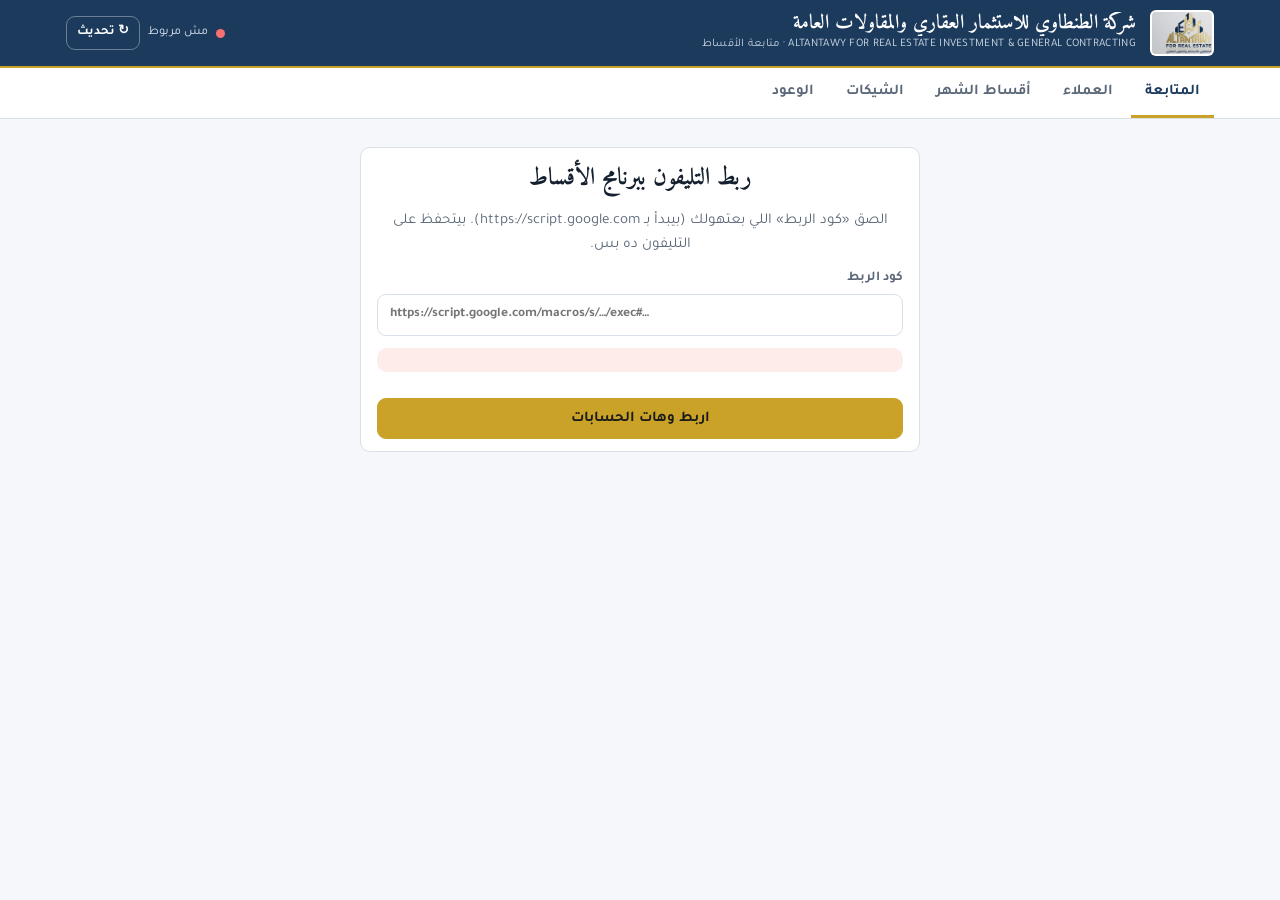
==== aqsat/index.html @ 1940c0c3 "أبلكيشن أقساط الطنطاوي على الموبايل (aqsat/) — الكود بس، البيانات من جوجل درايف عن طريق سكربت جوجل C" ====
<!doctype html>
<html lang="ar" dir="rtl">
<head>
<meta charset="utf-8">
<meta name="viewport" content="width=device-width,initial-scale=1,viewport-fit=cover">
<meta name="robots" content="noindex,nofollow">
<meta name="theme-color" content="#1B3A5C">
<meta name="apple-mobile-web-app-capable" content="yes">
<meta name="mobile-web-app-capable" content="yes">
<meta name="apple-mobile-web-app-status-bar-style" content="black-translucent">
<meta name="apple-mobile-web-app-title" content="الأقساط">
<link rel="manifest" href="manifest.json">
<link rel="apple-touch-icon" href="icon-180.png">
<title>أقساط الطنطاوي</title>
<link rel="preconnect" href="https://fonts.googleapis.com">
<link rel="stylesheet" href="https://fonts.googleapis.com/css2?family=Tajawal:wght@400;500;700;800&family=Amiri:wght@700&display=swap">
<style>
:root{padding-top:env(safe-area-inset-top,0px);padding-bottom:env(safe-area-inset-bottom,0px)}
/* Layout: navy letterhead band → section tabs → one working column of ledgers; on a phone the tabs move to a bottom bar */
:root{
  --navy:#1B3A5C; --navy-2:#24496f; --gold:#C9A227; --gold-soft:#F4E9C4;
  --bg:#F5F7FA; --surface:#FFFFFF; --surface-2:#EEF2F7; --ink:#14202E; --muted:#5B6878; --line:#D9E0E8;
  --late:#B42318; --late-bg:#FDECEA; --ok:#0F7A4B; --ok-bg:#E6F4EC; --soon:#A15C07; --soon-bg:#FFF3DC;
  --info:#1D5FA8; --info-bg:#E5EFFA;
  --display:"Amiri","Tajawal",serif; --body:"Tajawal","Segoe UI",Tahoma,sans-serif;
  --r:10px;
}
@media (prefers-color-scheme: dark){:root:not([data-theme="light"]){
  --navy:#16314e; --navy-2:#1e3d60; --gold:#D8B23A; --gold-soft:#3a3218;
  --bg:#0E1622; --surface:#152131; --surface-2:#1C2B3E; --ink:#E6EDF5; --muted:#9AAABD; --line:#2A3A50;
  --late:#FF8A7A; --late-bg:#3A1A18; --ok:#5FD39A; --ok-bg:#12301F; --soon:#F2B65A; --soon-bg:#3A2A10;
  --info:#7DB3F0; --info-bg:#132C47; color-scheme:dark}}
:root[data-theme="dark"]{
  --navy:#16314e; --navy-2:#1e3d60; --gold:#D8B23A; --gold-soft:#3a3218;
  --bg:#0E1622; --surface:#152131; --surface-2:#1C2B3E; --ink:#E6EDF5; --muted:#9AAABD; --line:#2A3A50;
  --late:#FF8A7A; --late-bg:#3A1A18; --ok:#5FD39A; --ok-bg:#12301F; --soon:#F2B65A; --soon-bg:#3A2A10;
  --info:#7DB3F0; --info-bg:#132C47; color-scheme:dark}
*{box-sizing:border-box}
body{background:var(--bg);color:var(--ink);font-family:var(--body);font-size:15px;line-height:1.55;margin:0}
body::before{content:"";position:fixed;inset:0 0 auto;height:env(safe-area-inset-top,0px);z-index:10;background:var(--navy)}
.num,.money,td.n,.kpi b{font-variant-numeric:tabular-nums}
.wrap{max-width:1180px;margin:0 auto;padding-left:max(16px,env(safe-area-inset-left,0px));padding-right:max(16px,env(safe-area-inset-right,0px))}
header.band{background:var(--navy);color:#fff;position:sticky;top:env(safe-area-inset-top,0px);z-index:9;border-bottom:2px solid var(--gold)}
header.band .wrap{display:flex;align-items:center;gap:14px;padding-block:10px}
header.band img{height:46px;width:auto;border-radius:6px;background:#fff;padding:2px}
.brand{display:flex;flex-direction:column;min-width:0}
.brand b{font-family:var(--display);font-size:20px;line-height:1.2;white-space:nowrap;overflow:hidden;text-overflow:ellipsis}
.brand small{color:#C9D4E2;font-size:11.5px;letter-spacing:.3px;white-space:nowrap;overflow:hidden;text-overflow:ellipsis}
.sync{margin-inline-start:auto;display:flex;align-items:center;gap:8px;font-size:12.5px;color:#DCE5F0;flex-wrap:wrap;justify-content:flex-end}
.dot{width:9px;height:9px;border-radius:50%;background:#9AA8B8;display:inline-block}
.dot.ok{background:#4ADE80}.dot.warn{background:#FBBF24}.dot.bad{background:#F87171}
button{font:inherit;cursor:pointer}
.btn{border:1px solid var(--line);background:var(--surface);color:var(--ink);border-radius:9px;padding:8px 14px;font-weight:700;min-height:40px}
.btn:hover{border-color:var(--gold)}
.btn.gold{background:var(--gold);border-color:var(--gold);color:#1B1B1B}
.btn.navy{background:var(--navy);border-color:var(--navy);color:#fff}
.btn.ghost{background:transparent;color:#fff;border-color:rgba(255,255,255,.35)}
.btn.small{padding:5px 10px;min-height:34px;font-size:13px}
.btn:focus-visible,input:focus-visible,select:focus-visible,textarea:focus-visible,a:focus-visible{outline:3px solid var(--gold);outline-offset:2px}
nav.tabs{background:var(--surface);border-bottom:1px solid var(--line)}
nav.tabs .wrap{display:flex;gap:4px;overflow-x:auto}
nav.tabs button{border:0;background:none;color:var(--muted);padding:12px 14px;font-weight:700;border-bottom:3px solid transparent;white-space:nowrap}
nav.tabs button[aria-current="page"]{color:var(--navy);border-bottom-color:var(--gold)}
:root[data-theme="dark"] nav.tabs button[aria-current="page"]{color:var(--ink)}
@media (prefers-color-scheme: dark){:root:not([data-theme="light"]) nav.tabs button[aria-current="page"]{color:var(--ink)}}
main{padding-block:18px 96px}
.grid{display:grid;gap:14px}
.kpis{grid-template-columns:repeat(4,minmax(0,1fr))}
@media (max-width:900px){.kpis{grid-template-columns:repeat(2,minmax(0,1fr))}}
.kpi{background:var(--surface);border:1px solid var(--line);border-radius:var(--r);padding:12px 14px;display:flex;flex-direction:column;gap:2px;min-width:0}
.kpi span{color:var(--muted);font-size:13px}
.kpi b{font-size:23px;line-height:1.25;font-weight:800}
.kpi small{color:var(--muted);font-size:12.5px}
.kpi.late b{color:var(--late)}.kpi.ok b{color:var(--ok)}
.panel{background:var(--surface);border:1px solid var(--line);border-radius:var(--r);min-width:0}
.panel>h2,.panel>.ph{margin:0;padding:12px 16px;border-bottom:1px solid var(--line);font-size:16px;display:flex;align-items:center;gap:10px;flex-wrap:wrap}
.ph h2{margin:0;font-size:16px}
.panel .pb{padding:12px 16px}
.two{grid-template-columns:minmax(0,1.3fr) minmax(0,1fr)}
@media (max-width:900px){.two{grid-template-columns:minmax(0,1fr)}}
.scroll{overflow-x:auto}
table{width:100%;border-collapse:collapse;font-size:14px}
th{background:var(--surface-2);color:var(--muted);font-weight:700;font-size:12.5px;text-align:right;padding:8px 10px;white-space:nowrap}
td{padding:9px 10px;border-top:1px solid var(--line);vertical-align:middle}
td.n,th.n{text-align:left;direction:ltr;white-space:nowrap}
tr.click{cursor:pointer}tr.click:hover td{background:var(--surface-2)}
tr.group td{background:var(--gold-soft);font-weight:800;color:var(--ink)}
tr.total td{background:var(--navy);color:#fff;font-weight:800}
.pill{display:inline-block;padding:2px 9px;border-radius:999px;font-size:12px;font-weight:700;white-space:nowrap}
.p-late{background:var(--late-bg);color:var(--late)}.p-paid{background:var(--ok-bg);color:var(--ok)}
.p-soon,.p-partial{background:var(--soon-bg);color:var(--soon)}.p-future{background:var(--surface-2);color:var(--muted)}
.p-pend{background:var(--info-bg);color:var(--info)}
.list{display:flex;flex-direction:column}
.row{display:flex;align-items:center;gap:12px;padding:11px 16px;border-top:1px solid var(--line);min-width:0}
.row:first-child{border-top:0}
.row .grow{flex:1;min-width:0}
.row .grow b{display:block;overflow:hidden;text-overflow:ellipsis;white-space:nowrap}
.row .grow small{color:var(--muted)}
.row .amt{font-weight:800;direction:ltr;white-space:nowrap}
.row button.linkish{all:unset;cursor:pointer;flex:1;min-width:0;display:block}
.row button.linkish b{display:block;overflow:hidden;text-overflow:ellipsis;white-space:nowrap}
.row button.linkish small{display:block;color:var(--muted)}
td.unit{white-space:nowrap}
@media (max-width:700px){.hide-sm{display:none}td,th{padding:8px 7px}}
.muted{color:var(--muted)}
bdi.d,bdi.u{white-space:nowrap;direction:ltr;unicode-bidi:isolate}
.empty{padding:22px 16px;color:var(--muted);text-align:center}
.search{display:flex;gap:10px;align-items:center;margin-bottom:12px;flex-wrap:wrap}
input,select,textarea{font:inherit;color:var(--ink);background:var(--surface);border:1px solid var(--line);border-radius:9px;padding:9px 12px;min-height:42px;width:100%}
.search input{flex:1;min-width:0}
input.money{font-size:19px;font-weight:800;text-align:left;direction:ltr}
input.date{text-align:left;direction:ltr}
label.f{display:flex;flex-direction:column;gap:5px;font-weight:700;font-size:13.5px;color:var(--muted)}
.form{display:grid;gap:12px;grid-template-columns:repeat(2,minmax(0,1fr))}
.form .full{grid-column:1/-1}
@media (max-width:560px){.form{grid-template-columns:minmax(0,1fr)}}
.client-head{display:flex;gap:12px;align-items:flex-start;flex-wrap:wrap}
.client-head h2{margin:0;font-family:var(--display);font-size:24px;line-height:1.3}
.client-head .acts{margin-inline-start:auto;display:flex;gap:8px;flex-wrap:wrap}
.facts{display:grid;grid-template-columns:repeat(5,minmax(0,1fr));gap:1px;background:var(--line);border:1px solid var(--line);border-radius:var(--r);overflow:hidden;margin-top:12px}
.facts div{background:var(--surface);padding:10px 12px;min-width:0}
.facts span{display:block;color:var(--muted);font-size:12.5px}
.facts b{font-size:17px;direction:ltr;display:block;text-align:right}
@media (max-width:760px){.facts{grid-template-columns:repeat(2,minmax(0,1fr))}}
.banner{border-radius:var(--r);padding:12px 14px;margin-bottom:14px;display:flex;gap:10px;align-items:flex-start;flex-wrap:wrap}
.banner.info{background:var(--info-bg);color:var(--info)}
.banner.warn{background:var(--soon-bg);color:var(--soon)}
.banner.bad{background:var(--late-bg);color:var(--late)}
.monthbar{display:flex;align-items:center;gap:10px;flex-wrap:wrap;margin-bottom:12px}
.monthbar h2{margin:0;font-family:var(--display);font-size:22px;min-width:150px;text-align:center}
.sheet-back{position:fixed;inset:0;background:rgba(8,15,26,.55);z-index:40;display:flex;align-items:flex-end;justify-content:center}
.sheet{background:var(--surface);color:var(--ink);width:min(640px,100%);max-height:92vh;overflow:auto;border-radius:16px 16px 0 0;padding:18px max(16px,env(safe-area-inset-right,0px)) calc(18px + env(safe-area-inset-bottom,0px)) max(16px,env(safe-area-inset-left,0px));border-top:3px solid var(--gold)}
@media (min-width:700px){.sheet-back{align-items:center}.sheet{border-radius:16px}}
.sheet h3{margin:0 0 4px;font-family:var(--display);font-size:22px}
.sheet .sub{color:var(--muted);margin-bottom:14px}
.sheet .foot{display:flex;gap:10px;justify-content:flex-start;margin-top:16px;flex-wrap:wrap}
.toast{position:fixed;bottom:calc(84px + env(safe-area-inset-bottom,0px));left:50%;transform:translateX(-50%);background:var(--navy);color:#fff;padding:11px 18px;border-radius:12px;z-index:60;box-shadow:0 8px 24px rgba(0,0,0,.25);max-width:calc(100% - 32px);font-weight:700;border-inline-start:4px solid var(--gold)}
.loading{display:flex;flex-direction:column;gap:10px;align-items:center;padding:60px 16px;color:var(--muted);text-align:center}
.spin{width:30px;height:30px;border:3px solid var(--line);border-top-color:var(--gold);border-radius:50%;animation:sp 1s linear infinite}
@keyframes sp{to{transform:rotate(360deg)}}
@media (prefers-reduced-motion: reduce){.spin{animation:none}}
.note{font-size:12.5px;color:var(--muted)}
.sep{height:14px}
@media (max-width:700px){
  nav.tabs{position:fixed;bottom:0;left:0;right:0;z-index:30;border-top:1px solid var(--line);border-bottom:0;padding-bottom:env(safe-area-inset-bottom,0px)}
  nav.tabs .wrap{justify-content:space-around;gap:0}
  nav.tabs button{padding:10px 6px;font-size:12.5px;border-bottom:0;border-top:3px solid transparent;flex:1}
  nav.tabs button[aria-current="page"]{border-top-color:var(--gold)}
  header.band img{height:38px}
  .brand b{font-size:17px}
  .brand small{display:none}
}
</style>

</head>
<body>
<header class="band">
  <div class="wrap">
    <img src="[data-uri]" alt="شعار الطنطاوي">
    <div class="brand">
      <b>شركة الطنطاوي للاستثمار العقاري والمقاولات العامة</b>
      <small>ALTANTAWY FOR REAL ESTATE INVESTMENT &amp; GENERAL CONTRACTING · متابعة الأقساط</small>
    </div>
    <div class="sync">
      <span class="dot" id="syncDot"></span>
      <span id="syncText">بيتحمّل…</span>
      <button class="btn ghost small" id="refreshBtn" type="button">↻ تحديث</button>
    </div>
  </div>
</header>

<nav class="tabs" aria-label="الأقسام">
  <div class="wrap" id="tabs">
    <button type="button" data-tab="home" aria-current="page">المتابعة</button>
    <button type="button" data-tab="clients">العملاء</button>
    <button type="button" data-tab="month">أقساط الشهر</button>
    <button type="button" data-tab="cheques">الشيكات</button>
    <button type="button" data-tab="promises">الوعود</button>
  </div>
</nav>

<main class="wrap" id="main">
  <div class="loading" id="boot"><div class="spin"></div><b>بيفتح…</b></div>
</main>
<div id="sheetRoot"></div>
<div id="toastRoot"></div>

<script>
"use strict";
/* ---------- where the data lives ----------
   الكود هنا بس — البيانات في جوجل درايف بتاعك، والموبايل بيكلّمها عن طريق سكربت جوجل (Apps Script) بتاعك.
   كود الربط (رابط السكربت + المفتاح) بيتحفظ على التليفون ده بس. */
const MONTHS = ["","يناير","فبراير","مارس","أبريل","مايو","يونيو","يوليو","أغسطس","سبتمبر","أكتوبر","نوفمبر","ديسمبر"];
const DAYS = ["الأحد","الاثنين","الثلاثاء","الأربعاء","الخميس","الجمعة","السبت"];
const LS = {get(k){try{return JSON.parse(localStorage.getItem("aqsat_"+k));}catch(e){return null;}},set(k,v){try{localStorage.setItem("aqsat_"+k,JSON.stringify(v));}catch(e){}},del(k){try{localStorage.removeItem("aqsat_"+k);}catch(e){}}};
let CFG = LS.get("cfg"), D = null, liveAt = "", pending = [], outbox = LS.get("outbox") || [], tab = "home", currentClient = null, monthKey = null, loadErr = null, busy = false, lastOk = LS.get("lastOk") || "";

/* ---------- house helpers (from the company standard) ---------- */
function safeEvalFormula(expr){const a="٠١٢٣٤٥٦٧٨٩";let s=String(expr).replace(/[٠-٩]/g,d=>a.indexOf(d));s=s.replace(/,/g,"").replace(/[^0-9+\-*/(). ]/g,"");let i=0;const peek=()=>s[i];const skip=()=>{while(s[i]===" ")i++;};function E(){skip();let v=T();skip();while(peek()==="+"||peek()==="-"){const op=s[i++];const r=T();v=op==="+"?v+r:v-r;skip();}return v;}function T(){skip();let v=F();skip();while(peek()==="*"||peek()==="/"){const op=s[i++];const r=F();v=op==="*"?v*r:(r===0?0:v/r);skip();}return v;}function F(){skip();if(peek()==="+"){i++;return F();}if(peek()==="-"){i++;return -F();}if(peek()==="("){i++;const v=E();skip();if(peek()===")")i++;return v;}const st=i;while(i<s.length&&/[0-9.]/.test(s[i]))i++;const n=parseFloat(s.slice(st,i));return isNaN(n)?0:n;}try{const r=E();return isFinite(r)?r:0;}catch(e){return 0;}}
const formatMoneyDisplay=n=>{if(n===""||n===null||n===undefined)return"";const v=typeof n==="number"?n:parseFloat(n);return isNaN(v)?"":v.toLocaleString("en-US",{maximumFractionDigits:2});};
function parseFlexibleDate(input){const a="٠١٢٣٤٥٦٧٨٩";let s=String(input).trim().replace(/[٠-٩]/g,d=>a.indexOf(d));if(!s)return"";const hasSep=/[/\-.\s]/.test(s);const digits=s.replace(/\D/g,"");let dd,mm,yyyy;if(/^\d{4}-\d{2}-\d{2}$/.test(s)){[yyyy,mm,dd]=s.split("-");}else if(!hasSep&&digits.length===8){dd=digits.slice(0,2);mm=digits.slice(2,4);yyyy=digits.slice(4);}else if(!hasSep&&digits.length===6){dd=digits.slice(0,2);mm=digits.slice(2,4);yyyy="20"+digits.slice(4);}else{const p=s.split(/[/\-.\s]+/).filter(Boolean);if(p.length!==3)return"";[dd,mm,yyyy]=p;if(dd.length===4)[dd,yyyy]=[yyyy,dd];if(yyyy.length===2)yyyy="20"+yyyy;}dd=String(dd).padStart(2,"0");mm=String(mm).padStart(2,"0");const d=+dd,m=+mm,y=+yyyy;if(!(y>=1900&&y<=2200&&m>=1&&m<=12&&d>=1&&d<=31))return"";const pr=new Date(`${yyyy}-${mm}-${dd}T00:00:00`);if(pr.getMonth()+1!==m||pr.getDate()!==d)return"";return`${yyyy}-${mm}-${dd}`;}
const dmy = iso => iso ? String(iso).slice(0,10).split("-").reverse().join("-") : "—";
const dmh = iso => `<bdi class="d">${dmy(iso)}</bdi>`;
const money = n => (Math.round((+n||0)*100)/100).toLocaleString("en-US",{maximumFractionDigits:2});
const esc = s => String(s ?? "").replace(/[&<>"']/g, c => ({"&":"&amp;","<":"&lt;",">":"&gt;",'"':"&quot;","'":"&#39;"}[c]));
const norm = s => String(s||"").replace(/[٠-٩]/g,d=>"٠١٢٣٤٥٦٧٨٩".indexOf(d)).replace(/[أإآٱ]/g,"ا").replace(/ى/g,"ي").replace(/ة/g,"ه").replace(/[ئ]/g,"ي").replace(/ؤ/g,"و").toLowerCase().trim();
function todayISO(){const d=new Date();return `${d.getFullYear()}-${String(d.getMonth()+1).padStart(2,"0")}-${String(d.getDate()).padStart(2,"0")}`;}
function addDays(iso,n){const d=new Date(iso+"T00:00:00");d.setDate(d.getDate()+n);return `${d.getFullYear()}-${String(d.getMonth()+1).padStart(2,"0")}-${String(d.getDate()).padStart(2,"0")}`;}
function daysBetween(a,b){return Math.round((new Date(b+"T00:00:00")-new Date(a+"T00:00:00"))/864e5);}
function countAr(n,one,two,few,many){n=+n;if(n===1)return `${one} واحد`;if(n===2)return two;if(n>=3&&n<=10)return `${n} ${few}`;return `${n} ${many}`;}
const instCount = n => countAr(n,"قسط","قسطين","أقساط","قسط");
function weekday(iso){return DAYS[new Date(iso+"T00:00:00").getDay()];}

/* ---------- the same rules as the desktop program ---------- */
const find = (arr,id) => (arr||[]).find(x=>x.id===id);
const left = i => Math.max(Math.round(((+i.amount||0)-(+i.paidAmount||0))*100)/100,0);
function isPaid(i){return !!i.paid || (+i.paidAmount||0) >= (+i.amount||0)-0.01;}
function status(i){if(isPaid(i))return"paid";const d=daysBetween(todayISO(),i.dueDate);if(d<0)return"late";if((+i.paidAmount||0)>0)return"partial";if(d<=(+D.settings.reminderDays||5))return"soon";return"future";}
const STATUS = {paid:"مدفوع",late:"متأخر",soon:"مستحق قريب",future:"قادم",partial:"مدفوع جزئي"};
const clientsById = () => Object.fromEntries((D.clients||[]).map(c=>[c.id,c]));
function unitText(c){if(!c)return"";const u=find(D.units,c.unitId);if(!u)return"";const t=find(D.towers,u.towerId);return t?`${t.name} / ${u.number}`:String(u.number||"");}
function towerName(c){const u=c&&find(D.units,c.unitId);const t=u&&find(D.towers,u.towerId);return t?t.name:"بدون برج";}
function insts(cid){return (D.installments||[]).filter(i=>i.clientId===cid).sort((a,b)=>(a.dueDate||"").localeCompare(b.dueDate||"")||(a.index||0)-(b.index||0));}
function overdue(cid,asOf){const t=asOf||todayISO();return insts(cid).filter(i=>(i.dueDate||"")<t&&left(i)>0.005);}
function nextOpen(cid){const t=todayISO();return insts(cid).find(i=>(i.dueDate||"")>=t&&left(i)>0.005);}
function downParts(c){return (c.downPayments||[]).filter(p=>(+p.amount||0)>0).sort((a,b)=>(a.date||"").localeCompare(b.date||""));}
function arrears(cid,before){let a=0,n=0;for(const i of insts(cid)){if((i.dueDate||"")<before){const l=left(i);if(l>0.005){a+=l;n++;}}}return [Math.round(a*100)/100,n];}
function payments(cid){const out=[];for(const i of insts(cid))for(const p of (i.payments||[]))out.push([p.date||"",+p.amount||0]);return out;}
function promiseStatus(c,n){const pd=n.promiseDate;if(!pd)return null;const st=(n.at||"").slice(0,10);const paid=payments(c.id).filter(([d])=>d>=st&&d<=pd).reduce((s,[,a])=>s+a,0);const tg=+n.promiseAmount||0;const kept=tg?paid>=tg-0.01:paid>0;const t=todayISO();if(kept)return"kept";if(t>pd)return"broken";if(t===pd)return"today";return"open";}
const PROMISE = {kept:"اتنفذ",broken:"اتخلف",today:"ميعاده النهارده",open:"مستني"};
const CHEQUE = {held:"في الخزنة",deposited:"اتودّع البنك",cleared:"اتصرف",bounced:"مرتجع"};
function clientTotals(c){const is=insts(c.id);const paid=(+c.down||0)+is.reduce((s,i)=>s+(+i.paidAmount||0),0);const rem=is.reduce((s,i)=>s+left(i),0);const late=overdue(c.id);return {paid,rem,late,lateAmt:late.reduce((s,i)=>s+left(i),0)};}
function overdueClients(){const out=[];for(const c of D.clients||[]){const l=overdue(c.id);if(l.length)out.push({c,late:l,amt:l.reduce((s,i)=>s+left(i),0),oldest:l[0].dueDate});}return out.sort((a,b)=>b.amt-a.amt);}
function pendingCheques(cid){return (D.cheques||[]).filter(ch=>(ch.status==="held"||ch.status==="deposited")&&(!cid||ch.clientId===cid)).sort((a,b)=>(a.dueDate||"").localeCompare(b.dueDate||""));}
function chequeLine(ch,withClient){const c=find(D.clients,ch.clientId);const b=(ch.bank||"").trim();const bank=b?(/^(ال)?بنك/.test(b)?b:"بنك "+b):"";return [withClient?`${c?c.name:"—"} (${unitText(c)})`:"",`شيك ${ch.number||"—"}`,bank,`${money(ch.amount)} ج`,`استحقاق ${dmy(ch.dueDate)}`].filter(Boolean).join(" — ");}
function arrearsMessage(c){const u=unitText(c),late=overdue(c.id),nx=nextOpen(c.id);const L=[`السيد/ة ${c.name}،`,"تحية طيبة من شركة الطنطاوي للاستثمار العقاري والمقاولات العامة."];if(late.length){const tot=late.reduce((s,i)=>s+left(i),0);L.push(`نحيط سيادتكم علمًا بوجود أقساط مستحقة لم يتم سدادها على وحدتكم (${u}):`);for(const i of late)L.push(`• القسط رقم ${i.index} — استحقاق ${dmy(i.dueDate)} — المتبقي ${money(left(i))} جنيه`);L.push(`إجمالي المستحق حاليًا: ${money(tot)} جنيه.`);if(nx)L.push(`والقسط القادم رقم ${nx.index} بتاريخ ${dmy(nx.dueDate)} بمبلغ ${money(left(nx))} جنيه.`);L.push("برجاء التكرم بالسداد في أقرب وقت، ولأي استفسار يسعدنا تواصلكم معنا.");}else if(nx){L.push(`نذكّر سيادتكم بموعد القسط رقم ${nx.index} لوحدتكم (${u}) بتاريخ ${dmy(nx.dueDate)} بمبلغ ${money(left(nx))} جنيه.`);L.push("برجاء التكرم بالسداد في الموعد.");}else L.push(`نشكر سيادتكم على الالتزام — لا توجد أي مستحقات على وحدتكم (${u}).`);L.push("مع خالص الشكر والتقدير.");return L.join("\n");}
function waLink(c){const d=String(c.phone||"").replace(/\D/g,"");return `https://api.whatsapp.com/send?phone=${d}&text=${encodeURIComponent(arrearsMessage(c))}`;}

/* ---------- the Google script ---------- */
async function api(op, body, cfg){
  cfg = cfg || CFG;
  if(!cfg || !cfg.url) throw {code:"no_cfg"};
  const ctl = typeof AbortController!=="undefined" ? new AbortController() : null;
  const tm = setTimeout(()=>{ try{ctl&&ctl.abort();}catch(e){} }, 40000);
  let r;
  try{ r = await fetch(cfg.url,{method:"POST",body:JSON.stringify(Object.assign({op,key:cfg.key},body||{})),signal:ctl?ctl.signal:undefined}); }
  catch(e){ throw {code:"offline",message:e&&e.name==="AbortError"?"سكربت جوجل اتأخر في الرد":"مفيش اتصال بسكربت جوجل"}; }
  finally{ clearTimeout(tm); }
  if(!r.ok) throw {code:"http",message:"السيرفر رد بـ "+r.status};
  let j; try{ j = await r.json(); }catch(e){ throw {code:"bad_reply",message:"رد مش مفهوم — اتأكد من كود الربط"}; }
  if(!j.ok) throw {code:"script",message:j.error||"رد غلط"};
  return j;
}
function parseCode(raw){
  raw = String(raw||"").trim();
  const m = /^(https:\/\/script\.google\.com\/macros\/s\/[^#?\s]+\/exec)(?:\?[^#]*)?#(.+)$/.exec(raw);
  return m ? {url:m[1], key:decodeURIComponent(m[2])} : null;
}
async function flushOutbox(){
  for(const e of outbox.filter(x=>!x.sent)){
    await api("entry_put",{entry:e.entry});      // same id if repeated → the program records it once
    e.sent = new Date().toISOString(); LS.set("outbox",outbox);
  }
}
async function load(manual){
  if(busy) return;
  if(!CFG){ render(); return; }
  busy = true; setSync("", "بيحدّث…");
  try{
    if(!D){ const cached = LS.get("base"); if(cached){ D = cached.data; liveAt = cached.at; render(); } }
    await flushOutbox();
    const j = await api("snap_get",{have:liveAt});
    if(j.data){ D = JSON.parse(j.data); liveAt = j.at; LS.set("base",{data:D,at:liveAt}); }
    else if(!j.same && !D){ throw {code:"no_live"}; }
    D.settings = D.settings || {};
    const done = new Set(D.webApplied||[]);
    const rej = Object.fromEntries((D.webRejected||[]).map(r=>[r.id,r.why]));
    const ent = (await api("entries")).entries || [];
    const seen = new Set();
    pending = [];
    for(const e of ent){ if(!e||!e.id||done.has(e.id)||seen.has(e.id)) continue; seen.add(e.id); pending.push(e); }
    outbox = outbox.filter(o=>!done.has(o.entry.id) && !rej[o.entry.id]);
    for(const o of outbox){ if(!seen.has(o.entry.id)){ seen.add(o.entry.id); pending.push(Object.assign({_unsent:!o.sent},o.entry)); } }
    for(const r of (D.webRejected||[])){ const o=(LS.get("mine")||[]).find(x=>x.id===r.id); if(o && Date.now()-new Date(o.at||0).getTime()<3*864e5) pending.push(Object.assign({_rejected:r.why},o)); }
    LS.set("outbox",outbox);
    loadErr = null; lastOk = new Date().toISOString(); LS.set("lastOk",lastOk);
    if(manual) toast("اتحدّث ✓");
  }catch(e){
    loadErr = e;
    if(D){ pending = outbox.map(o=>Object.assign({_unsent:!o.sent},o.entry)); }
    if(manual) toast(e.code==="offline"?"مفيش نت — بيعرض آخر نسخة اتحمّلت":"ما اتحدّثش: "+(e.message||e.code));
  }finally{ busy = false; render(); }
}
async function sendEntry(entry){
  entry.id = entry.id || ("w"+Date.now().toString(36)+Math.random().toString(36).slice(2,7));
  entry.at = entry.at || new Date().toISOString().slice(0,19);
  entry.via = "phone";
  outbox.push({entry,sent:null}); LS.set("outbox",outbox);
  const mine = (LS.get("mine")||[]).slice(-50); mine.push(entry); LS.set("mine",mine);
  pending.push(Object.assign({_unsent:true},entry));
  try{ await flushOutbox(); pending.forEach(p=>{ if(p.id===entry.id) p._unsent=false; }); return true; }
  catch(e){ return false; }
}

/* ---------- header sync state ---------- */
function setSync(dot,text){const d=document.getElementById("syncDot");d.className="dot "+(dot==="ok"?"ok":dot==="warn"?"warn":dot==="bad"?"bad":"");document.getElementById("syncText").textContent=text;}
function syncState(){
  if(!CFG){setSync("bad","مش مربوط");return;}
  if(loadErr&&!D){setSync("bad","مش متوصل");return;}
  const saved=D&&D._meta&&D._meta.savedAt; if(!saved){setSync("warn","");return;}
  const ageMin=Math.round((Date.now()-new Date(saved.replace(" ","T")).getTime())/60000);
  const when=ageMin<1?"دلوقتي":ageMin<60?`من ${ageMin} دقيقة`:ageMin<1440?`من ${Math.round(ageMin/60)} ساعة`:dmy(saved.slice(0,10));
  const unsent=outbox.filter(o=>!o.sent).length, wait=pending.filter(p=>!p._rejected).length;
  const off=loadErr&&loadErr.code==="offline";
  setSync(off?"warn":(ageMin<1440?"ok":"warn"),(off?"من غير نت · ":"")+`آخر حفظ في البرنامج ${when}`+(unsent?` · ${unsent} مستني نت`:wait?` · ${wait} في الانتظار`:""));
}
/* ---------- rendering ---------- */
function render(){
  syncState();
  const m=document.getElementById("main");
  if(!D){m.innerHTML=errorView();bindCommon();return;}
  if(loadErr&&loadErr.code==="offline"&&!document.getElementById("offlineNote")){}
  const v={home:homeView,clients:clientsView,month:monthView,cheques:chequesView,promises:promisesView}[tab]();
  m.innerHTML=(loadErr&&loadErr.code==="offline"?`<div class="banner warn" id="offlineNote">مفيش نت — ده آخر اللي اتحمّل. اللي هتسجله هيتبعت أول ما النت يرجع.</div>`:"")+v; bindCommon();
}
function errorView(){
  if(!CFG) return setupView();
  const e=loadErr||{};let msg="";
  if(e.code==="offline")msg="مفيش نت، ولسه ما اتحمّلش ولا مرة على التليفون ده. افتحه مرة وإنت متوصل.";
  else if(e.code==="script"&&/كود الربط غلط/.test(e.message||""))msg="كود الربط غلط. امسحه وحط الكود الصح.";
  else if(e.code==="no_live")msg="لسه مفيش بيانات على درايف. افتح برنامج الأقساط على الكمبيوتر مرة (النسخة الجديدة) وهو هيرفعها لوحده.";
  else msg="حصلت مشكلة وأنا بجيب البيانات: "+esc(e.message||e.code||"");
  return `<div class="banner bad"><b>مش قادر أعرض البيانات.</b><span>${msg}</span></div><div style="display:flex;gap:10px;flex-wrap:wrap"><button class="btn gold" data-act="reload" type="button">↻ حاول تاني</button><button class="btn" data-act="unlink" type="button">غيّر كود الربط</button></div>`;
}
function setupView(){
  return `<div class="panel" style="max-width:560px;margin:10px auto"><div class="pb" style="display:grid;gap:12px">
    <h2 style="margin:0;font-family:var(--display);font-size:24px;text-align:center">ربط التليفون ببرنامج الأقساط</h2>
    <p class="muted" style="margin:0;text-align:center">الصق «كود الربط» اللي بعتهولك (بيبدأ بـ https://script.google.com). بيتحفظ على التليفون ده بس.</p>
    <label class="f" for="setupCode">كود الربط<input id="setupCode" dir="ltr" autocomplete="off" placeholder="https://script.google.com/macros/s/…/exec#…"></label>
    <div id="setupErr" class="banner bad" hidden></div>
    <button class="btn gold" data-act="connect" type="button" style="width:100%">اربط وهات الحسابات</button>
  </div></div>`;
}
async function connect(){
  const el=document.getElementById("setupCode"),err=document.getElementById("setupErr");
  const cfg=parseCode(el.value);err.hidden=true;
  if(!cfg){err.textContent="الكود مش مكتمل — لازم يبدأ بـ https://script.google.com وفيه علامة # والمفتاح بعدها.";err.hidden=false;return;}
  try{await api("ping",{},cfg);}catch(e){err.textContent=(e.message||"مش قادر أوصل للسكربت")+".";err.hidden=false;return;}
  CFG=cfg;LS.set("cfg",cfg);D=null;liveAt="";load(true);
}
function pill(st){return `<span class="pill p-${st}">${STATUS[st]}</span>`;}

function homeView(){
  const t=todayISO(),od=overdueClients(),odAmt=od.reduce((s,r)=>s+r.amt,0);
  const mk=t.slice(0,7),mon=(D.installments||[]).filter(i=>(i.dueDate||"").slice(0,7)===mk&&find(D.clients,i.clientId));
  const due=mon.reduce((s,i)=>s+(+i.amount||0),0),paid=mon.reduce((s,i)=>s+Math.min(+i.paidAmount||0,+i.amount||0),0);
  const pc=pendingCheques(),pcAmt=pc.reduce((s,c)=>s+(+c.amount||0),0);
  const prom=[];for(const c of D.clients||[])for(const n of c.followups||[]){const st=promiseStatus(c,n);if(st==="today"||(st==="broken"&&daysBetween(n.promiseDate,t)<=7))prom.push({c,n,st});}
  const week=(D.installments||[]).filter(i=>i.dueDate>=t&&i.dueDate<=addDays(t,7)&&left(i)>0.005&&find(D.clients,i.clientId)).sort((a,b)=>a.dueDate.localeCompare(b.dueDate));
  const pend=pending.slice().reverse();
  return `
  ${pend.length?`<div class="panel" style="margin-bottom:14px"><div class="ph"><h2>من الموبايل — في انتظار الكمبيوتر</h2><span class="note">بتتسجل في البرنامج أول ما الكمبيوتر يكون شغال</span></div><div class="list">${pend.map(pendingRow).join("")}</div></div>`:""}
  <div class="grid kpis">
    <div class="kpi late"><span>متأخرات النهارده</span><b class="money">${money(odAmt)}</b><small>${countAr(od.length,"عميل","عميلين","عملاء","عميل")}</small></div>
    <div class="kpi"><span>أقساط ${MONTHS[+mk.slice(5)]}</span><b class="money">${money(due)}</b><small>اتحصّل ${money(paid)}${due?` · ${Math.round(100*paid/due)}%`:""}</small></div>
    <div class="kpi"><span>شيكات تحت التحصيل</span><b class="money">${money(pcAmt)}</b><small>${countAr(pc.length,"شيك","شيكين","شيكات","شيك")}</small></div>
    <div class="kpi ${prom.some(p=>p.st==="broken")?"late":""}"><span>وعود سداد محتاجة متابعة</span><b>${prom.length}</b><small>${prom.filter(p=>p.st==="today").length} النهارده · ${prom.filter(p=>p.st==="broken").length} اتخلفت</small></div>
  </div>
  <div class="sep"></div>
  <div class="grid two">
    <div class="panel"><div class="ph"><h2>المتأخرين</h2><span class="note">الأكبر الأول</span></div>
      <div class="list">${od.length?od.map(r=>`<div class="row"><button class="linkish" data-client="${r.c.id}" type="button"><b>${esc(r.c.name)}</b><small><bdi class="u">${esc(unitText(r.c))}</bdi> · ${instCount(r.late.length)} · من ${dmh(r.oldest)} (${daysBetween(r.oldest,t)} يوم)</small></button><span class="amt" style="color:var(--late)">${money(r.amt)}</span>${r.c.phone?`<a class="btn small" href="${waLink(r.c)}" target="_blank" rel="noopener">واتساب</a>`:""}</div>`).join(""):`<div class="empty">مفيش ولا عميل متأخر 👌</div>`}</div></div>
    <div class="grid" style="align-content:start">
      <div class="panel"><div class="ph"><h2>مستحق خلال 7 أيام</h2></div><div class="list">${week.length?week.map(i=>{const c=find(D.clients,i.clientId);return `<div class="row"><button class="linkish" data-client="${c.id}" type="button"><b>${esc(c.name)}</b><small>${weekday(i.dueDate)} ${dmh(i.dueDate)} · <bdi class="u">${esc(unitText(c))}</bdi> · قسط ${i.index}</small></button><span class="amt">${money(left(i))}</span></div>`;}).join(""):`<div class="empty">مفيش أقساط الأسبوع ده</div>`}</div></div>
      ${prom.length?`<div class="panel"><div class="ph"><h2>وعود السداد</h2></div><div class="list">${prom.map(p=>`<div class="row"><button class="linkish" data-client="${p.c.id}" type="button"><b>${esc(p.c.name)}</b><small>وعد يوم ${dmh(p.n.promiseDate)}${p.n.promiseAmount?` بـ ${money(p.n.promiseAmount)}`:""} · ${esc(p.n.text||"")}</small></button><span class="pill ${p.st==="broken"?"p-late":"p-soon"}">${PROMISE[p.st]}</span></div>`).join("")}</div></div>`:""}
    </div>
  </div>`;
}
function pendingRow(p){
  const c=find(D.clients,p.clientId);const ch=p.chequeId&&find(D.cheques,p.chequeId);
  const what={payment:`دفعة ${money(p.amount)} ج بتاريخ ${dmh(p.date)}`,followup:`متابعة: ${esc(p.text||"")}${p.promiseDate?` — وعد يوم ${dmh(p.promiseDate)}`:""}`,cheque:`شيك ${esc(p.number)} — ${money(p.amount)} ج`,cheque_status:`شيك ${esc(ch?ch.number:"")}: ${CHEQUE[p.status]||p.status}`}[p.type]||p.type;
  const who=c?c.name:(ch?(find(D.clients,ch.clientId)||{}).name||"":"");
  return `<div class="row"><div class="grow"><b>${esc(who)}</b><small>${what}</small>${p._rejected?`<br><small style="color:var(--late)">ما اتسجلتش: ${esc(p._rejected)}</small>`:""}</div><span class="pill ${p._rejected?"p-late":"p-pend"}">${p._rejected?"اترفضت":p._unsent?"مستني نت":"في الانتظار"}</span></div>`;
}

let clientQuery="";
function clientsView(){
  if(currentClient){const c=find(D.clients,currentClient);if(c)return clientDetail(c);currentClient=null;}
  const q=norm(clientQuery);const groups={};
  for(const c of D.clients||[]){const hay=norm([c.name,unitText(c),c.phone].join(" "));if(q&&!hay.includes(q)&&!hay.replace(/\s/g,"").includes(q.replace(/\s/g,"")))continue;(groups[towerName(c)]=groups[towerName(c)]||[]).push(c);}
  const towers=Object.keys(groups).sort((a,b)=>a.localeCompare(b,"en",{numeric:true}));
  const rows=towers.map(tn=>{const cs=groups[tn].sort((a,b)=>unitText(a).localeCompare(unitText(b),"en",{numeric:true}));return `<tr class="group"><td colspan="5">${esc(tn)} · ${countAr(cs.length,"عميل","عميلين","عملاء","عميل")}</td></tr>`+cs.map(c=>{const t=clientTotals(c);return `<tr class="click" data-client="${c.id}" tabindex="0"><td><b>${esc(c.name)}</b></td><td class="unit"><bdi class="u">${esc(unitText(c))}</bdi></td><td class="n hide-sm">${money(t.paid)}</td><td class="n">${money(t.rem)}</td><td>${t.late.length?`<span class="pill p-late">متأخر ${money(t.lateAmt)}</span>`:`<span class="pill p-paid">منتظم</span>`}</td></tr>`;}).join("");}).join("");
  return `<div class="search"><input id="clientSearch" type="search" placeholder="🔎 اسم العميل أو الوحدة (R6 202) أو الموبايل — Ctrl+F" value="${esc(clientQuery)}" autocomplete="off"></div>
  <div class="panel scroll"><table><thead><tr><th>العميل</th><th>الوحدة</th><th class="n hide-sm">المدفوع</th><th class="n">المتبقي</th><th>الحالة</th></tr></thead><tbody>${rows||`<tr><td colspan="5" class="empty">مفيش عميل بالاسم ده</td></tr>`}</tbody></table></div>`;
}
function clientDetail(c){
  const t=clientTotals(c),is=insts(c.id),dp=downParts(c),chs=(D.cheques||[]).filter(x=>x.clientId===c.id),fu=(c.followups||[]).slice().reverse(),pd=pending.filter(p=>p.clientId===c.id);
  return `<button class="btn small" data-act="back" type="button">→ كل العملاء</button><div class="sep"></div>
  <div class="panel"><div class="pb">
    <div class="client-head"><div><h2>${esc(c.name)}</h2><div class="muted"><bdi class="u">${esc(unitText(c))}</bdi> · <span dir="ltr">${esc(c.phone||"—")}</span></div></div>
      <div class="acts"><button class="btn gold" data-act="pay" type="button">＋ تسجيل دفعة</button><button class="btn" data-act="follow" type="button">متابعة / وعد</button><button class="btn" data-act="cheque" type="button">شيك جديد</button>${c.phone?`<a class="btn" href="${waLink(c)}" target="_blank" rel="noopener">واتساب بالمتأخرات</a>`:""}</div></div>
    <div class="facts"><div><span>سعر الوحدة</span><b>${money(c.total)}</b></div><div><span>المقدم</span><b>${money(c.down)}</b></div><div><span>المدفوع (مقدم + أقساط)</span><b>${money(t.paid)}</b></div><div><span>المتبقي</span><b>${money(t.rem)}</b></div><div><span>متأخر</span><b style="color:${t.lateAmt?"var(--late)":"var(--ok)"}">${money(t.lateAmt)}</b></div></div>
    ${pd.length?`<div class="sep"></div><div class="banner info"><b>من الموبايل — لسه ما اتسجلش في البرنامج:</b><span>${pd.map(p=>pendingRow(p).replace(/<\/?div[^>]*>/g," ")).join("<br>")}</span></div>`:""}
  </div></div>
  <div class="sep"></div>
  <div class="panel scroll"><div class="ph"><h2>الأقساط</h2><span class="note">${instCount(is.length)}</span></div>
  <table><thead><tr><th>#</th><th>الاستحقاق</th><th class="n">المبلغ</th><th class="n">المدفوع</th><th class="n">المتبقي</th><th>الحالة</th><th>الدفعات</th></tr></thead><tbody>
  ${is.map(i=>`<tr><td>${i.index}</td><td class="n">${dmh(i.dueDate)}</td><td class="n">${money(i.amount)}</td><td class="n">${money(i.paidAmount)}</td><td class="n">${money(left(i))}</td><td>${pill(status(i))}</td><td class="note">${(i.payments||[]).map(p=>`${dmh(p.date)}: ${money(p.amount)}${p.method==="cheque"?` (شيك ${esc(p.chequeNo||"")})`:""}`).join("<br>")}</td></tr>`).join("")}
  </tbody></table></div>
  ${dp.length?`<div class="sep"></div><div class="panel"><div class="ph"><h2>المقدم على دفعات</h2></div><div class="list">${dp.map(p=>`<div class="row"><div class="grow"><b>${dmh(p.date)}</b></div><span class="amt">${money(p.amount)}</span></div>`).join("")}</div></div>`:""}
  ${chs.length?`<div class="sep"></div><div class="panel"><div class="ph"><h2>الشيكات</h2></div><div class="list">${chs.map(ch=>`<div class="row"><div class="grow"><b>${esc(chequeLine(ch,false))}</b></div><span class="pill ${ch.status==="bounced"?"p-late":ch.status==="cleared"?"p-paid":"p-soon"}">${CHEQUE[ch.status]}</span></div>`).join("")}</div></div>`:""}
  <div class="sep"></div><div class="panel"><div class="ph"><h2>المتابعة ووعود السداد</h2></div><div class="list">${fu.length?fu.map(n=>{const st=promiseStatus(c,n);return `<div class="row"><div class="grow"><b>${esc(n.text||"—")}</b><small>${esc((n.at||"").slice(0,16).replace("T"," "))}${n.promiseDate?` · وعد يوم ${dmh(n.promiseDate)}${n.promiseAmount?` بـ ${money(n.promiseAmount)}`:""}`:""}</small></div>${st?`<span class="pill ${st==="kept"?"p-paid":st==="broken"?"p-late":"p-soon"}">${PROMISE[st]}</span>`:""}</div>`;}).join(""):`<div class="empty">لسه مفيش متابعة للعميل ده</div>`}</div></div>`;
}

function monthView(){
  const t=todayISO();monthKey=monthKey||t.slice(0,7);
  const [y,m]=monthKey.split("-").map(Number);const lo=`${monthKey}-01`;const cut=lo<t?lo:t;
  const rows=(D.installments||[]).filter(i=>(i.dueDate||"").slice(0,7)===monthKey&&find(D.clients,i.clientId)).sort((a,b)=>a.dueDate.localeCompare(b.dueDate));
  const seen=new Set();let tDue=0,tPaid=0,tLeft=0,tArr=0;
  const body=rows.map(i=>{const c=find(D.clients,i.clientId);let arr=null;if(!seen.has(c.id)){seen.add(c.id);arr=arrears(c.id,cut);tArr+=arr[0];}tDue+=+i.amount||0;tPaid+=+i.paidAmount||0;tLeft+=left(i);const req=left(i)+(arr?arr[0]:0);
    return `<tr class="click" data-client="${c.id}"><td><b>${esc(c.name)}</b></td><td><bdi class="u">${esc(unitText(c))}</bdi></td><td>${i.index}</td><td class="n">${dmh(i.dueDate)}</td><td class="n">${money(i.amount)}</td><td class="n">${money(i.paidAmount)}</td><td class="n">${money(left(i))}</td><td class="n" style="${arr&&arr[0]?"color:var(--late);font-weight:800":""}">${arr?(arr[0]?`${money(arr[0])}<br><small>${instCount(arr[1])}</small>`:"—"):"(فوق)"}</td><td class="n"><b>${money(req)}</b></td><td>${pill(status(i))}</td></tr>`;}).join("");
  const extra=(D.clients||[]).filter(c=>!seen.has(c.id)).map(c=>({c,a:arrears(c.id,cut)})).filter(r=>r.a[0]>0);
  const extraRows=extra.map(r=>{tArr+=r.a[0];return `<tr class="click" data-client="${r.c.id}" style="background:var(--late-bg)"><td><b>${esc(r.c.name)}</b></td><td><bdi class="u">${esc(unitText(r.c))}</bdi></td><td>—</td><td>—</td><td>—</td><td>—</td><td>—</td><td class="n" style="color:var(--late);font-weight:800">${money(r.a[0])}<br><small>${instCount(r.a[1])}</small></td><td class="n"><b>${money(r.a[0])}</b></td><td><span class="pill p-late">متأخرات بس</span></td></tr>`;}).join("");
  return `<div class="monthbar"><button class="btn" data-act="mprev" type="button">→ الشهر اللي قبله</button><h2>${MONTHS[m]} ${y}</h2><button class="btn" data-act="mnext" type="button">الشهر اللي بعده ←</button>${monthKey!==t.slice(0,7)?`<button class="btn small" data-act="mnow" type="button">الشهر الحالي</button>`:""}</div>
  <div class="grid kpis"><div class="kpi"><span>أقساط الشهر</span><b>${money(tDue)}</b><small>${instCount(rows.length)}</small></div><div class="kpi ok"><span>اتحصّل منها</span><b>${money(tPaid)}</b><small>${tDue?Math.round(100*tPaid/tDue)+"%":""}</small></div><div class="kpi late"><span>متأخرات سابقة</span><b>${money(tArr)}</b><small>${monthKey>t.slice(0,7)?"لحد النهارده":"قبل أول الشهر"}</small></div><div class="kpi"><span>إجمالي المطلوب</span><b>${money(tLeft+tArr)}</b><small>المتبقي + المتأخرات</small></div></div>
  <div class="sep"></div>
  <div class="panel scroll"><table><thead><tr><th>العميل</th><th>الوحدة</th><th>القسط</th><th class="n">الاستحقاق</th><th class="n">المبلغ</th><th class="n">المدفوع</th><th class="n">المتبقي</th><th class="n">متأخرات سابقة</th><th class="n">إجمالي المطلوب</th><th>الحالة</th></tr></thead>
  <tbody>${body}${extraRows}${!body&&!extraRows?`<tr><td colspan="10" class="empty">مفيش أقساط في الشهر ده</td></tr>`:""}<tr class="total"><td colspan="4">الإجمالي</td><td class="n">${money(tDue)}</td><td class="n">${money(tPaid)}</td><td class="n">${money(tLeft)}</td><td class="n">${money(tArr)}</td><td class="n">${money(tLeft+tArr)}</td><td></td></tr></tbody></table></div>`;
}

function chequesView(){
  const t=todayISO();const pc=pendingCheques();const done=(D.cheques||[]).filter(c=>c.status==="cleared"||c.status==="bounced").sort((a,b)=>(b.clearedDate||b.bouncedDate||"").localeCompare(a.clearedDate||a.bouncedDate||"")).slice(0,20);
  const waiting=new Set(pending.filter(p=>p.type==="cheque_status").map(p=>p.chequeId));
  const row=ch=>{const late=ch.status==="held"&&ch.dueDate<t;return `<div class="row"><div class="grow"><b>${esc(chequeLine(ch,true))}</b><small>${CHEQUE[ch.status]}${late?" · ميعاده فات ولسه ما اتودعش":""}</small></div>${waiting.has(ch.id)?`<span class="pill p-pend">في الانتظار</span>`:`${ch.status==="held"?`<button class="btn small" data-chq="deposited" data-id="${ch.id}" type="button">اتودّع</button>`:""}<button class="btn small gold" data-chq="cleared" data-id="${ch.id}" type="button">اتصرف</button><button class="btn small" data-chq="bounced" data-id="${ch.id}" type="button">اترفض</button>`}</div>`;};
  return `<div class="panel"><div class="ph"><h2>تحت التحصيل</h2><span class="note">${countAr(pc.length,"شيك","شيكين","شيكات","شيك")} · ${money(pc.reduce((s,c)=>s+(+c.amount||0),0))} ج</span></div><div class="list">${pc.length?pc.map(row).join(""):`<div class="empty">مفيش شيكات تحت التحصيل. تقدر تضيف شيك من صفحة العميل.</div>`}</div></div>
  ${done.length?`<div class="sep"></div><div class="panel"><div class="ph"><h2>آخر الشيكات اللي اتقفلت</h2></div><div class="list">${done.map(ch=>`<div class="row"><div class="grow"><b>${esc(chequeLine(ch,true))}</b></div><span class="pill ${ch.status==="bounced"?"p-late":"p-paid"}">${CHEQUE[ch.status]} ${dmh(ch.clearedDate||ch.bouncedDate)}</span></div>`).join("")}</div></div>`:""}`;
}
function promisesView(){
  const t=todayISO();const all=[];for(const c of D.clients||[])for(const n of c.followups||[]){const st=promiseStatus(c,n);if(st)all.push({c,n,st});}
  const grp=(title,list)=>list.length?`<div class="panel"><div class="ph"><h2>${title}</h2></div><div class="list">${list.map(p=>`<div class="row"><button class="linkish" data-client="${p.c.id}" type="button"><b>${esc(p.c.name)} — <bdi class="u">${esc(unitText(p.c))}</bdi></b><small>وعد يوم ${dmh(p.n.promiseDate)}${p.n.promiseAmount?` بـ ${money(p.n.promiseAmount)}`:""} · ${esc(p.n.text||"")}</small></button><span class="pill ${p.st==="kept"?"p-paid":p.st==="broken"?"p-late":"p-soon"}">${PROMISE[p.st]}</span></div>`).join("")}</div></div><div class="sep"></div>`:"";
  const by=s=>all.filter(p=>p.st===s).sort((a,b)=>a.n.promiseDate.localeCompare(b.n.promiseDate));
  const out=grp("ميعادها النهارده",by("today"))+grp("اتخلفت",by("broken").filter(p=>daysBetween(p.n.promiseDate,t)<=60).reverse())+grp("جاية",by("open"))+grp("اتنفذت (آخر 30 يوم)",by("kept").filter(p=>daysBetween(p.n.promiseDate,t)<=30).reverse());
  return out||`<div class="panel"><div class="empty">مفيش وعود سداد. سجّل وعد من صفحة العميل ← «متابعة / وعد».</div></div>`;
}

/* ---------- forms (bottom sheets) ---------- */
function openSheet(html,onSubmit){
  const root=document.getElementById("sheetRoot");
  root.innerHTML=`<div class="sheet-back" id="sb"><form class="sheet" id="sheetForm" novalidate>${html}<div id="formErr" class="banner bad" hidden></div><div class="foot"><button class="btn gold" type="submit" id="sheetOk">سجّل</button><button class="btn" type="button" id="sheetCancel">إلغاء</button></div></form></div>`;
  const f=document.getElementById("sheetForm");
  wireInputs(f);
  f.addEventListener("keydown",e=>{if(e.key!=="Enter"||e.target.tagName==="TEXTAREA"||e.target.type==="submit")return;const fs=[...f.querySelectorAll("input,select,textarea")].filter(x=>!x.disabled&&!x.hidden&&x.offsetParent);const k=fs.indexOf(e.target);if(k>-1&&k<fs.length-1){e.preventDefault();fs[k+1].focus();}});
  const close=()=>{root.innerHTML="";};
  document.getElementById("sheetCancel").onclick=close;
  document.getElementById("sb").addEventListener("click",e=>{if(e.target.id==="sb")close();});
  f.addEventListener("submit",async e=>{e.preventDefault();const err=document.getElementById("formErr");err.hidden=true;let entry;try{entry=onSubmit(f);}catch(x){err.textContent=x.message;err.hidden=false;return;}
    const ok=document.getElementById("sheetOk");ok.disabled=true;ok.textContent="بيتبعت…";
    const sent=await sendEntry(entry);close();render();
    toast(sent?"اتبعت ✓ — هيتسجل في البرنامج أول ما الكمبيوتر يشوفه":"اتحفظ على التليفون — هيتبعت أول ما النت يرجع");
  });
  const first=f.querySelector("input:not([type=hidden]),select,textarea");if(first)setTimeout(()=>first.focus(),30);
}
function wireInputs(scope){
  scope.querySelectorAll("input.money").forEach(el=>{
    el.setAttribute("inputmode","decimal");
    el.addEventListener("input",()=>{if(el.value.startsWith("="))return;const fromEnd=el.value.length-el.selectionStart;const cl=el.value.replace(/[٠-٩]/g,d=>"٠١٢٣٤٥٦٧٨٩".indexOf(d)).replace(/[^0-9.]/g,"");const p=cl.split(".");const safe=p.length>1?p[0]+"."+p.slice(1).join(""):cl;el.value=safe===""?"":(safe.endsWith(".")?formatMoneyDisplay(p[0])+".":formatMoneyDisplay(safe));const pos=Math.max(0,el.value.length-fromEnd);try{el.setSelectionRange(pos,pos);}catch(e){}});
    const commit=()=>{if(el.value.startsWith("="))el.value=formatMoneyDisplay(Math.round(safeEvalFormula(el.value.slice(1))*100)/100);};
    el.addEventListener("blur",commit);el.addEventListener("keydown",e=>{if(e.key==="Enter"&&el.value.startsWith("=")){e.preventDefault();e.stopPropagation();commit();}});
  });
  scope.querySelectorAll("input.date").forEach(el=>{
    el.setAttribute("inputmode","numeric");
    el.addEventListener("input",()=>{const d=el.value.replace(/[٠-٩]/g,x=>"٠١٢٣٤٥٦٧٨٩".indexOf(x)).replace(/\D/g,"").slice(0,8);let o=d.slice(0,2);if(d.length>2)o+="-"+d.slice(2,4);if(d.length>4)o+="-"+d.slice(4,8);el.value=o;});
  });
}
const mval=el=>parseFloat(String(el.value).replace(/,/g,""))||0;
function instOptions(c,sel){const open=insts(c.id).filter(i=>left(i)>0.005);return `<option value="">تلقائي — أقدم قسط مفتوح</option>`+open.map(i=>`<option value="${i.id}" ${i.id===sel?"selected":""}>قسط ${i.index} — ${dmh(i.dueDate)} — متبقي ${money(left(i))}${status(i)==="late"?" (متأخر)":""}</option>`).join("");}

function payForm(c){
  const first=overdue(c.id)[0]||nextOpen(c.id);
  openSheet(`<h3>تسجيل دفعة</h3><div class="sub">${esc(c.name)} — <bdi class="u">${esc(unitText(c))}</bdi></div>
  <div class="form">
    <label class="f full" for="pInst">على القسط<select id="pInst">${instOptions(c,first&&first.id)}</select></label>
    <label class="f" for="pAmt">المبلغ<input id="pAmt" class="money" value="${first?formatMoneyDisplay(left(first)):""}" placeholder="0 — أو ابدأ بـ = لمعادلة"></label>
    <label class="f" for="pDate">تاريخ الدفع<input id="pDate" class="date" value="${dmy(todayISO())}" placeholder="يوم-شهر-سنة"></label>
    <label class="f" for="pMethod">طريقة الدفع<select id="pMethod"><option value="cash">نقدي</option><option value="transfer">تحويل</option><option value="cheque">شيك</option></select></label>
    <label class="f" for="pChq">رقم الشيك (لو شيك)<input id="pChq" dir="ltr"></label>
  </div><p class="note">لو المبلغ أكبر من القسط، الباقي بينزل على الأقساط اللي بعده.</p>`,f=>{
    const amt=mval(f.pAmt);if(amt<=0)throw new Error("اكتب المبلغ.");
    const d=parseFlexibleDate(f.pDate.value);if(!d)throw new Error("التاريخ مش صح — اكتبه يوم-شهر-سنة، مثلًا 16102026.");
    const rem=insts(c.id).reduce((s,i)=>s+left(i),0);if(amt>rem+0.01)throw new Error(`المبلغ أكبر من كل المتبقي على العميل (${money(rem)}).`);
    return {type:"payment",clientId:c.id,instId:f.pInst.value||null,amount:amt,date:d,method:f.pMethod.value,chequeNo:f.pChq.value.trim()};
  });
  const f=document.getElementById("sheetForm");f.pInst.addEventListener("change",()=>{const i=find(D.installments,f.pInst.value);if(i)f.pAmt.value=formatMoneyDisplay(left(i));});
}
function followForm(c){
  openSheet(`<h3>متابعة / وعد سداد</h3><div class="sub">${esc(c.name)} — <bdi class="u">${esc(unitText(c))}</bdi></div>
  <div class="form"><label class="f full" for="fText">اللي حصل<textarea id="fText" rows="2" placeholder="كلمته وقال هيدفع آخر الأسبوع"></textarea></label>
  <label class="f" for="fDate">وعد يدفع يوم (اختياري)<input id="fDate" class="date" placeholder="يوم-شهر-سنة"></label>
  <label class="f" for="fAmt">بمبلغ (اختياري)<input id="fAmt" class="money" placeholder="0"></label></div>`,f=>{
    const text=f.fText.value.trim();const raw=f.fDate.value.trim();const d=raw?parseFlexibleDate(raw):"";
    if(raw&&!d)throw new Error("تاريخ الوعد مش صح — اكتبه يوم-شهر-سنة.");
    if(!text&&!d)throw new Error("اكتب اللي حصل أو ميعاد الوعد.");
    return {type:"followup",clientId:c.id,text,promiseDate:d||null,amount:mval(f.fAmt)};
  });
}
function chequeForm(c){
  const first=overdue(c.id)[0]||nextOpen(c.id);
  openSheet(`<h3>شيك جديد</h3><div class="sub">${esc(c.name)} — <bdi class="u">${esc(unitText(c))}</bdi> · الشيك مش بيتحسب فلوس غير لما تعلّم عليه «اتصرف».</div>
  <div class="form"><label class="f full" for="cInst">على القسط<select id="cInst">${instOptions(c,first&&first.id)}</select></label>
  <label class="f" for="cNum">رقم الشيك<input id="cNum" dir="ltr"></label><label class="f" for="cBank">البنك<input id="cBank"></label>
  <label class="f" for="cAmt">المبلغ<input id="cAmt" class="money" value="${first?formatMoneyDisplay(left(first)):""}"></label>
  <label class="f" for="cDue">تاريخ الاستحقاق<input id="cDue" class="date" value="${first?dmy(first.dueDate):""}" placeholder="يوم-شهر-سنة"></label></div>`,f=>{
    if(!f.cNum.value.trim())throw new Error("اكتب رقم الشيك.");const amt=mval(f.cAmt);if(amt<=0)throw new Error("اكتب مبلغ الشيك.");
    const d=parseFlexibleDate(f.cDue.value);if(!d)throw new Error("تاريخ الاستحقاق مش صح.");
    return {type:"cheque",clientId:c.id,instId:f.cInst.value||null,number:f.cNum.value.trim(),bank:f.cBank.value.trim(),amount:amt,dueDate:d,receivedDate:todayISO()};
  });
  const f=document.getElementById("sheetForm");f.cInst.addEventListener("change",()=>{const i=find(D.installments,f.cInst.value);if(i){f.cAmt.value=formatMoneyDisplay(left(i));f.cDue.value=dmy(i.dueDate);}});
}
function chequeStatusForm(ch,st){
  const c=find(D.clients,ch.clientId);const label={deposited:"اتودّع البنك",cleared:"اتصرف",bounced:"اترفض (مرتجع)"}[st];
  openSheet(`<h3>الشيك ${label}</h3><div class="sub">${esc(chequeLine(ch,true))}</div>
  ${st==="cleared"?`<p class="note">هيتسجل دفعة ${money(ch.amount)} ج على أقساط ${esc(c?c.name:"")} بتاريخ الصرف.</p>`:st==="bounced"?`<p class="note">لو كان متسجل «اتصرف» قبل كده، الدفعة بتتشال من الأقساط.</p>`:""}
  <div class="form"><label class="f" for="sDate">التاريخ<input id="sDate" class="date" value="${dmy(todayISO())}"></label></div>`,f=>{
    const d=parseFlexibleDate(f.sDate.value);if(!d)throw new Error("التاريخ مش صح.");
    return {type:"cheque_status",chequeId:ch.id,clientId:ch.clientId,status:st,date:d};
  });
}

/* ---------- events ---------- */
function toast(msg){const r=document.getElementById("toastRoot");r.innerHTML=`<div class="toast" role="status">${esc(msg)}</div>`;clearTimeout(toast.t);toast.t=setTimeout(()=>{r.innerHTML="";},3800);}
function setTab(t){tab=t;if(t!=="clients")currentClient=null;document.querySelectorAll("#tabs button").forEach(b=>b.setAttribute("aria-current",b.dataset.tab===t?"page":"false"));render();window.scrollTo(0,0);}
function openClient(id){tab="clients";currentClient=id;document.querySelectorAll("#tabs button").forEach(b=>b.setAttribute("aria-current",b.dataset.tab==="clients"?"page":"false"));render();window.scrollTo(0,0);}
function bindCommon(){
  document.querySelectorAll("[data-client]").forEach(el=>{el.addEventListener("click",()=>openClient(el.dataset.client));el.addEventListener("keydown",e=>{if(e.key==="Enter")openClient(el.dataset.client);});});
  document.querySelectorAll("[data-act]").forEach(el=>el.addEventListener("click",()=>{const a=el.dataset.act;const c=currentClient&&find(D.clients,currentClient);
    if(a==="reload")load(true);else if(a==="connect")connect();else if(a==="unlink"){CFG=null;LS.del("cfg");LS.del("base");D=null;render();}else if(a==="back"){currentClient=null;render();}else if(a==="pay")payForm(c);else if(a==="follow")followForm(c);else if(a==="cheque")chequeForm(c);
    else if(a==="mprev"||a==="mnext"){let [y,m]=monthKey.split("-").map(Number);m+=a==="mnext"?1:-1;if(m<1){m=12;y--;}if(m>12){m=1;y++;}monthKey=`${y}-${String(m).padStart(2,"0")}`;render();}
    else if(a==="mnow"){monthKey=null;render();}}));
  document.querySelectorAll("[data-chq]").forEach(el=>el.addEventListener("click",()=>{const ch=find(D.cheques,el.dataset.id);if(ch)chequeStatusForm(ch,el.dataset.chq);}));
  const s=document.getElementById("clientSearch");
  if(s){s.addEventListener("input",()=>{clientQuery=s.value;const pos=s.selectionStart;render();const n=document.getElementById("clientSearch");n.focus();try{n.setSelectionRange(pos,pos);}catch(e){}});}
}
document.getElementById("tabs").addEventListener("click",e=>{const b=e.target.closest("button[data-tab]");if(b)setTab(b.dataset.tab);});
document.getElementById("refreshBtn").addEventListener("click",()=>load(true));
window.addEventListener("online",()=>load());
document.addEventListener("keydown",e=>{
  if((e.ctrlKey||e.metaKey)&&(e.code==="KeyF")){e.preventDefault();if(D){if(tab!=="clients"||currentClient){tab="clients";currentClient=null;setTab("clients");}const s=document.getElementById("clientSearch");if(s)s.focus();}}
  if(e.key==="Escape"&&document.getElementById("sheetRoot").innerHTML){document.getElementById("sheetRoot").innerHTML="";}
  if(e.key==="F5"&&!e.ctrlKey){e.preventDefault();load();}
});
document.addEventListener("visibilitychange",()=>{if(!document.hidden&&D&&!busy)load();});
setInterval(()=>{if(!document.hidden&&!busy&&!document.getElementById("sheetRoot").innerHTML)load();},90000);
/* one-tap setup: a link ending in #c=<code> links this phone and the hash is never sent anywhere */
(function(){const m=/[#&]c=([^&]+)/.exec(location.hash||"");if(m){const cfg=parseCode(decodeURIComponent(m[1]));if(cfg){CFG=cfg;LS.set("cfg",cfg);}try{history.replaceState(null,"",location.pathname);}catch(e){}}})();
if("serviceWorker" in navigator){window.addEventListener("load",()=>{navigator.serviceWorker.register("sw.js").catch(()=>{});});}
load();
</script>
</body>
</html>
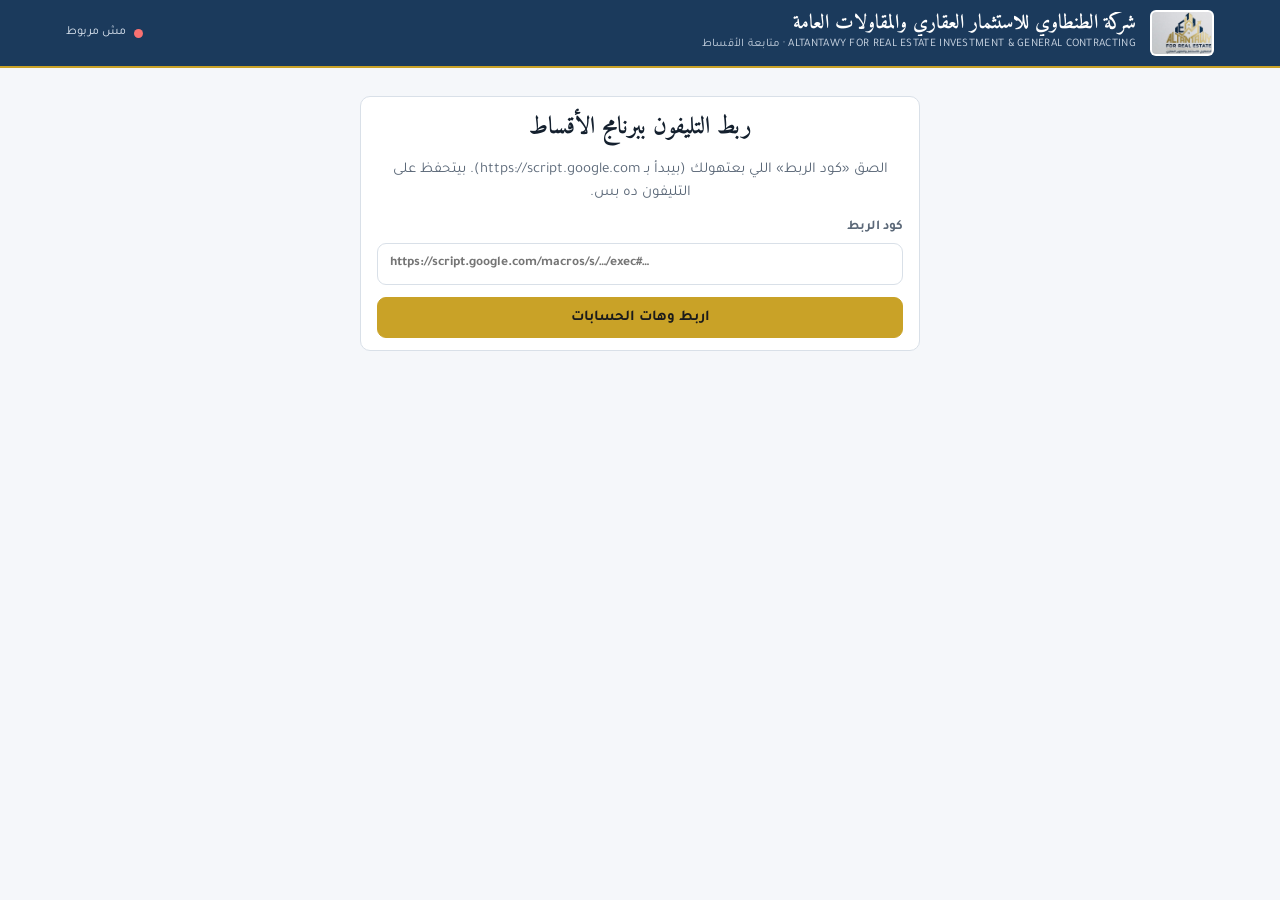
==== commit 834c38e1: "أقساط: قفل بكلمة سر (بتتراجع عند السكربت) + النسخة على التليفون متشفّرة Co-Authored-By: Claude Opus " ====
--- a/aqsat/index.html
+++ b/aqsat/index.html
@@ -53,6 +53,7 @@
 .btn{border:1px solid var(--line);background:var(--surface);color:var(--ink);border-radius:9px;padding:8px 14px;font-weight:700;min-height:40px}
 .btn:hover{border-color:var(--gold)}
 .btn.gold{background:var(--gold);border-color:var(--gold);color:#1B1B1B}
+.btn.wa{background:#1FA855;border-color:#1FA855;color:#fff;text-decoration:none;white-space:nowrap}
 .btn.navy{background:var(--navy);border-color:var(--navy);color:#fff}
 .btn.ghost{background:transparent;color:#fff;border-color:rgba(255,255,255,.35)}
 .btn.small{padding:5px 10px;min-height:34px;font-size:13px}
@@ -140,6 +141,18 @@
 @keyframes sp{to{transform:rotate(360deg)}}
 @media (prefers-reduced-motion: reduce){.spin{animation:none}}
 .note{font-size:12.5px;color:var(--muted)}
+[hidden]{display:none!important}
+.lock{max-width:420px;margin:24px auto}
+.lockbox{display:grid;gap:12px;text-align:center}
+.lockbox h2{margin:0;font-family:var(--display);font-size:23px}
+.lockbox p{margin:0}
+.lockbox input{font-size:18px;text-align:center;letter-spacing:2px}
+.lockbox .btn{width:100%;min-height:46px;font-size:16px}
+.dchips{display:flex;flex-wrap:wrap;gap:6px;padding:10px 16px;border-bottom:1px solid var(--line);align-items:center}
+.dchip{font:inherit;font-size:13px;min-height:34px;padding:4px 12px;border-radius:999px;border:1px solid var(--line);background:transparent;color:inherit;cursor:pointer}
+.dchip[aria-pressed="true"]{background:var(--gold);border-color:var(--gold);color:#1B3A5C;font-weight:700}
+.dcustom{display:flex;align-items:center;gap:6px;font-size:13px;color:var(--muted)}
+.dcustom input{width:84px;min-height:34px;font:inherit;font-size:16px;padding:3px 8px;border-radius:10px;border:1px solid var(--line);background:transparent;color:inherit;text-align:center}
 .sep{height:14px}
 @media (max-width:700px){
   nav.tabs{position:fixed;bottom:0;left:0;right:0;z-index:30;border-top:1px solid var(--line);border-bottom:0;padding-bottom:env(safe-area-inset-bottom,0px)}
@@ -165,6 +178,7 @@
       <span class="dot" id="syncDot"></span>
       <span id="syncText">بيتحمّل…</span>
       <button class="btn ghost small" id="refreshBtn" type="button">↻ تحديث</button>
+      <button class="btn ghost small" id="lockBtn" type="button" aria-label="اقفل الأبلكيشن">🔒</button>
     </div>
   </div>
 </header>
@@ -193,7 +207,36 @@
 const MONTHS = ["","يناير","فبراير","مارس","أبريل","مايو","يونيو","يوليو","أغسطس","سبتمبر","أكتوبر","نوفمبر","ديسمبر"];
 const DAYS = ["الأحد","الاثنين","الثلاثاء","الأربعاء","الخميس","الجمعة","السبت"];
 const LS = {get(k){try{return JSON.parse(localStorage.getItem("aqsat_"+k));}catch(e){return null;}},set(k,v){try{localStorage.setItem("aqsat_"+k,JSON.stringify(v));}catch(e){}},del(k){try{localStorage.removeItem("aqsat_"+k);}catch(e){}}};
-let CFG = LS.get("cfg"), D = null, liveAt = "", pending = [], outbox = LS.get("outbox") || [], tab = "home", currentClient = null, monthKey = null, loadErr = null, busy = false, lastOk = LS.get("lastOk") || "";
+/* ---------- القفل بكلمة السر ----------
+   كلمة السر بتتراجع عند سكربت جوجل في كل طلب (من غيرها مفيش بيانات حتى لو حد معاه كود الربط)،
+   والنسخة المحفوظة على التليفون متشفّرة بيها (AES-GCM) — من غير كلمة السر مفيش حاجة تتقري. */
+const LOCK_AFTER_MIN = 5;
+const te = new TextEncoder(), td = new TextDecoder();
+function b64(u8){let s="";for(let i=0;i<u8.length;i+=0x8000)s+=String.fromCharCode.apply(null,u8.subarray(i,i+0x8000));return btoa(s);}
+function unb64(s){const b=atob(s),u=new Uint8Array(b.length);for(let i=0;i<b.length;i++)u[i]=b.charCodeAt(i);return u;}
+async function deriveKey(pw,salt){const base=await crypto.subtle.importKey("raw",te.encode(pw),"PBKDF2",false,["deriveKey"]);return crypto.subtle.deriveKey({name:"PBKDF2",salt,iterations:200000,hash:"SHA-256"},base,{name:"AES-GCM",length:256},false,["encrypt","decrypt"]);}
+let V = {base:null,outbox:[],mine:[]}, VKEY = null, VSALT = null, PW = null, locked = true, lockMode = "enter", lockMsg = "", hiddenAt = 0, saving = Promise.resolve();
+async function openVault(pw){
+  const s=LS.get("vault");
+  if(!s){VSALT=crypto.getRandomValues(new Uint8Array(16));VKEY=await deriveKey(pw,VSALT);V={base:null,outbox:[],mine:[]};return "new";}
+  const salt=unb64(s.salt),k=await deriveKey(pw,salt);
+  try{const pt=await crypto.subtle.decrypt({name:"AES-GCM",iv:unb64(s.iv)},k,unb64(s.ct));V=Object.assign({base:null,outbox:[],mine:[]},JSON.parse(td.decode(pt)));VSALT=salt;VKEY=k;return "ok";}
+  catch(e){return "bad";}
+}
+function persist(){
+  if(!VKEY)return saving;
+  const snap=JSON.stringify(V),k=VKEY,salt=VSALT;
+  saving=saving.then(async()=>{const iv=crypto.getRandomValues(new Uint8Array(12));const ct=await crypto.subtle.encrypt({name:"AES-GCM",iv},k,te.encode(snap));LS.set("vault",{v:1,salt:b64(salt),iv:b64(iv),ct:b64(new Uint8Array(ct))});}).catch(()=>{});
+  return saving;
+}
+function migrateLegacy(){ // النسخة الأولى كانت بتحفظ من غير تشفير — ننقلها جوه الخزنة ونمسحها
+  const b=LS.get("base"),o=LS.get("outbox"),m=LS.get("mine");
+  if(b&&!V.base)V.base=b;
+  if(Array.isArray(o)){const ids=new Set(V.outbox.map(x=>x.entry&&x.entry.id));for(const x of o)if(x&&x.entry&&!ids.has(x.entry.id))V.outbox.push(x);}
+  if(Array.isArray(m)&&!V.mine.length)V.mine=m;
+  LS.del("base");LS.del("outbox");LS.del("mine");
+}
+let CFG = LS.get("cfg"), D = null, liveAt = "", pending = [], outbox = [], tab = "home", currentClient = null, monthKey = null, loadErr = null, busy = false, lastOk = LS.get("lastOk") || "";
 
 /* ---------- house helpers (from the company standard) ---------- */
 function safeEvalFormula(expr){const a="٠١٢٣٤٥٦٧٨٩";let s=String(expr).replace(/[٠-٩]/g,d=>a.indexOf(d));s=s.replace(/,/g,"").replace(/[^0-9+\-*/(). ]/g,"");let i=0;const peek=()=>s[i];const skip=()=>{while(s[i]===" ")i++;};function E(){skip();let v=T();skip();while(peek()==="+"||peek()==="-"){const op=s[i++];const r=T();v=op==="+"?v+r:v-r;skip();}return v;}function T(){skip();let v=F();skip();while(peek()==="*"||peek()==="/"){const op=s[i++];const r=F();v=op==="*"?v*r:(r===0?0:v/r);skip();}return v;}function F(){skip();if(peek()==="+"){i++;return F();}if(peek()==="-"){i++;return -F();}if(peek()==="("){i++;const v=E();skip();if(peek()===")")i++;return v;}const st=i;while(i<s.length&&/[0-9.]/.test(s[i]))i++;const n=parseFloat(s.slice(st,i));return isNaN(n)?0:n;}try{const r=E();return isFinite(r)?r:0;}catch(e){return 0;}}
@@ -234,7 +277,20 @@
 function pendingCheques(cid){return (D.cheques||[]).filter(ch=>(ch.status==="held"||ch.status==="deposited")&&(!cid||ch.clientId===cid)).sort((a,b)=>(a.dueDate||"").localeCompare(b.dueDate||""));}
 function chequeLine(ch,withClient){const c=find(D.clients,ch.clientId);const b=(ch.bank||"").trim();const bank=b?(/^(ال)?بنك/.test(b)?b:"بنك "+b):"";return [withClient?`${c?c.name:"—"} (${unitText(c)})`:"",`شيك ${ch.number||"—"}`,bank,`${money(ch.amount)} ج`,`استحقاق ${dmy(ch.dueDate)}`].filter(Boolean).join(" — ");}
 function arrearsMessage(c){const u=unitText(c),late=overdue(c.id),nx=nextOpen(c.id);const L=[`السيد/ة ${c.name}،`,"تحية طيبة من شركة الطنطاوي للاستثمار العقاري والمقاولات العامة."];if(late.length){const tot=late.reduce((s,i)=>s+left(i),0);L.push(`نحيط سيادتكم علمًا بوجود أقساط مستحقة لم يتم سدادها على وحدتكم (${u}):`);for(const i of late)L.push(`• القسط رقم ${i.index} — استحقاق ${dmy(i.dueDate)} — المتبقي ${money(left(i))} جنيه`);L.push(`إجمالي المستحق حاليًا: ${money(tot)} جنيه.`);if(nx)L.push(`والقسط القادم رقم ${nx.index} بتاريخ ${dmy(nx.dueDate)} بمبلغ ${money(left(nx))} جنيه.`);L.push("برجاء التكرم بالسداد في أقرب وقت، ولأي استفسار يسعدنا تواصلكم معنا.");}else if(nx){L.push(`نذكّر سيادتكم بموعد القسط رقم ${nx.index} لوحدتكم (${u}) بتاريخ ${dmy(nx.dueDate)} بمبلغ ${money(left(nx))} جنيه.`);L.push("برجاء التكرم بالسداد في الموعد.");}else L.push(`نشكر سيادتكم على الالتزام — لا توجد أي مستحقات على وحدتكم (${u}).`);L.push("مع خالص الشكر والتقدير.");return L.join("\n");}
-function waLink(c){const d=String(c.phone||"").replace(/\D/g,"");return `https://api.whatsapp.com/send?phone=${d}&text=${encodeURIComponent(arrearsMessage(c))}`;}
+function waLink(c,msg){const d=String(c.phone||"").replace(/\D/g,"");return `https://api.whatsapp.com/send?phone=${d}&text=${encodeURIComponent(msg==null?arrearsMessage(c):msg)}`;}
+/* نفس رسالة التذكير الرسمية اللي البوت بيبعتها — ولو عليه متأخرات قبلها بنضيف سطر بيها */
+function reminderMessage(c,i){
+  const u=find(D.units,c.unitId),t=u&&find(D.towers,u.towerId);
+  const [arr,n]=arrears(c.id,i.dueDate);
+  const L=[`السادة/ ${c.name} المحترم`,"تحية طيبة وبعد،","",
+    `نود تذكير سيادتكم بقرب موعد استحقاق القسط رقم (${i.index}) من إجمالي (${insts(c.id).length}) قسط، الخاص بالوحدة رقم (${u?u.number:"—"}) بعمارة (${t?t.name:"—"})،`,
+    `بمبلغ وقدره ${money(left(i))} جنيه،`,
+    `وذلك بتاريخ ${dmy(i.dueDate)} الموافق يوم ${weekday(i.dueDate)}.`];
+  if(arr>0.005)L.push("",`مع العلم بوجود ${n===1?"قسط متأخر سابق":`${n} أقساط متأخرة سابقة`} بمبلغ ${money(arr)} جنيه، ليصبح إجمالي المطلوب ${money(arr+left(i))} جنيه.`);
+  L.push("","برجاء التكرم بسداد المبلغ في موعده، ولكم جزيل الشكر.","","وتفضلوا بقبول فائق الاحترام،","شركة الطنطاوي للاستثمار العقاري والمقاولات العامة");
+  return L.join("\n");
+}
+function waRemindBtn(c,i){return c.phone?`<a class="btn small wa" href="${waLink(c,reminderMessage(c,i))}" target="_blank" rel="noopener" aria-label="تذكير ${esc(c.name)} على واتساب">تذكير واتساب</a>`:"";}
 
 /* ---------- the Google script ---------- */
 async function api(op, body, cfg){
@@ -243,12 +299,12 @@
   const ctl = typeof AbortController!=="undefined" ? new AbortController() : null;
   const tm = setTimeout(()=>{ try{ctl&&ctl.abort();}catch(e){} }, 40000);
   let r;
-  try{ r = await fetch(cfg.url,{method:"POST",body:JSON.stringify(Object.assign({op,key:cfg.key},body||{})),signal:ctl?ctl.signal:undefined}); }
+  try{ r = await fetch(cfg.url,{method:"POST",body:JSON.stringify(Object.assign({op,key:cfg.key},PW?{pw:PW}:{},body||{})),signal:ctl?ctl.signal:undefined}); }
   catch(e){ throw {code:"offline",message:e&&e.name==="AbortError"?"سكربت جوجل اتأخر في الرد":"مفيش اتصال بسكربت جوجل"}; }
   finally{ clearTimeout(tm); }
   if(!r.ok) throw {code:"http",message:"السيرفر رد بـ "+r.status};
   let j; try{ j = await r.json(); }catch(e){ throw {code:"bad_reply",message:"رد مش مفهوم — اتأكد من كود الربط"}; }
-  if(!j.ok) throw {code:"script",message:j.error||"رد غلط"};
+  if(!j.ok) throw {code:j.code||"script",message:j.error||"رد غلط"};
   return j;
 }
 function parseCode(raw){
@@ -259,18 +315,18 @@
 async function flushOutbox(){
   for(const e of outbox.filter(x=>!x.sent)){
     await api("entry_put",{entry:e.entry});      // same id if repeated → the program records it once
-    e.sent = new Date().toISOString(); LS.set("outbox",outbox);
+    e.sent = new Date().toISOString(); V.outbox = outbox; persist();
   }
 }
 async function load(manual){
   if(busy) return;
-  if(!CFG){ render(); return; }
+  if(!CFG || locked){ render(); return; }
   busy = true; setSync("", "بيحدّث…");
   try{
-    if(!D){ const cached = LS.get("base"); if(cached){ D = cached.data; liveAt = cached.at; render(); } }
+    if(!D){ const cached = V.base; if(cached){ D = cached.data; liveAt = cached.at; render(); } }
     await flushOutbox();
     const j = await api("snap_get",{have:liveAt});
-    if(j.data){ D = JSON.parse(j.data); liveAt = j.at; LS.set("base",{data:D,at:liveAt}); }
+    if(j.data){ D = JSON.parse(j.data); liveAt = j.at; V.base = {data:D,at:liveAt}; persist(); }
     else if(!j.same && !D){ throw {code:"no_live"}; }
     D.settings = D.settings || {};
     const done = new Set(D.webApplied||[]);
@@ -281,11 +337,12 @@
     for(const e of ent){ if(!e||!e.id||done.has(e.id)||seen.has(e.id)) continue; seen.add(e.id); pending.push(e); }
     outbox = outbox.filter(o=>!done.has(o.entry.id) && !rej[o.entry.id]);
     for(const o of outbox){ if(!seen.has(o.entry.id)){ seen.add(o.entry.id); pending.push(Object.assign({_unsent:!o.sent},o.entry)); } }
-    for(const r of (D.webRejected||[])){ const o=(LS.get("mine")||[]).find(x=>x.id===r.id); if(o && Date.now()-new Date(o.at||0).getTime()<3*864e5) pending.push(Object.assign({_rejected:r.why},o)); }
-    LS.set("outbox",outbox);
+    for(const r of (D.webRejected||[])){ const o=(V.mine||[]).find(x=>x.id===r.id); if(o && Date.now()-new Date(o.at||0).getTime()<3*864e5) pending.push(Object.assign({_rejected:r.why},o)); }
+    V.outbox = outbox; persist();
     loadErr = null; lastOk = new Date().toISOString(); LS.set("lastOk",lastOk);
     if(manual) toast("اتحدّث ✓");
   }catch(e){
+    if(e.code==="pw"||e.code==="need_setup"||e.code==="locked"){ busy=false; lockNow(e.code==="need_setup"?"":(e.message||"")); if(e.code==="need_setup"){lockMode="create";render();} return; }
     loadErr = e;
     if(D){ pending = outbox.map(o=>Object.assign({_unsent:!o.sent},o.entry)); }
     if(manual) toast(e.code==="offline"?"مفيش نت — بيعرض آخر نسخة اتحمّلت":"ما اتحدّثش: "+(e.message||e.code));
@@ -295,8 +352,8 @@
   entry.id = entry.id || ("w"+Date.now().toString(36)+Math.random().toString(36).slice(2,7));
   entry.at = entry.at || new Date().toISOString().slice(0,19);
   entry.via = "phone";
-  outbox.push({entry,sent:null}); LS.set("outbox",outbox);
-  const mine = (LS.get("mine")||[]).slice(-50); mine.push(entry); LS.set("mine",mine);
+  outbox.push({entry,sent:null}); V.outbox = outbox;
+  const mine = (V.mine||[]).slice(-50); mine.push(entry); V.mine = mine; persist();
   pending.push(Object.assign({_unsent:true},entry));
   try{ await flushOutbox(); pending.forEach(p=>{ if(p.id===entry.id) p._unsent=false; }); return true; }
   catch(e){ return false; }
@@ -318,6 +375,8 @@
 function render(){
   syncState();
   const m=document.getElementById("main");
+  if(CFG&&locked){showChrome(false);setSync("bad","مقفول 🔒");m.innerHTML=lockView();bindLock();bindCommon();return;}
+  if(!CFG)showChrome(false);
   if(!D){m.innerHTML=errorView();bindCommon();return;}
   if(loadErr&&loadErr.code==="offline"&&!document.getElementById("offlineNote")){}
   const v={home:homeView,clients:clientsView,month:monthView,cheques:chequesView,promises:promisesView}[tab]();
@@ -345,18 +404,109 @@
   const el=document.getElementById("setupCode"),err=document.getElementById("setupErr");
   const cfg=parseCode(el.value);err.hidden=true;
   if(!cfg){err.textContent="الكود مش مكتمل — لازم يبدأ بـ https://script.google.com وفيه علامة # والمفتاح بعدها.";err.hidden=false;return;}
-  try{await api("ping",{},cfg);}catch(e){err.textContent=(e.message||"مش قادر أوصل للسكربت")+".";err.hidden=false;return;}
-  CFG=cfg;LS.set("cfg",cfg);D=null;liveAt="";load(true);
+  let st;try{st=await api("pw_status",{},cfg);}catch(e){err.textContent=(e.message||"مش قادر أوصل للسكربت")+".";err.hidden=false;return;}
+  CFG=cfg;LS.set("cfg",cfg);D=null;liveAt="";LS.set("pwSet",!!st.set);lockMode=st.set?"enter":"create";locked=true;lockMsg="";render();
+}
+
+/* ---------- شاشة القفل ---------- */
+function lockView(){
+  const head=`<img src="${document.querySelector("header.band img").src}" alt="" style="width:76px;height:76px;object-fit:contain;border-radius:14px;background:#fff;padding:6px;margin:0 auto;display:block">`;
+  if(lockMode==="check")return `<div class="lock"><div class="loading"><div class="spin"></div><b>بيتأكد من كلمة السر…</b></div></div>`;
+  if(lockMode==="nonet")return `<div class="lock panel"><div class="pb lockbox">${head}<h2>محتاج نت أول مرة</h2><p class="muted">أول مرة تفتح على التليفون ده لازم يكون فيه نت عشان نتأكد من كلمة السر.</p><button class="btn gold" data-act="relock" type="button">↻ حاول تاني</button></div></div>`;
+  const create=lockMode==="create";
+  return `<div class="lock panel"><form class="pb lockbox" id="lockForm" novalidate>${head}
+    <h2>${create?"اعمل كلمة سر للأبلكيشن":"الأقساط مقفولة"}</h2>
+    <p class="muted">${create?"هتطلبها كل ما تفتح الأبلكيشن، ومن غيرها محدش يقدر يشوف البيانات حتى لو معاه اللينك. 4 حروف أو أرقام على الأقل.":"اكتب كلمة السر عشان تشوف الحسابات."}</p>
+    <input type="text" name="username" value="الأقساط" autocomplete="username" hidden>
+    <label class="f" for="pw1">كلمة السر<input id="pw1" type="password" autocomplete="${create?"new-password":"current-password"}" dir="ltr"></label>
+    ${create?`<label class="f" for="pw2">اكتبها تاني<input id="pw2" type="password" autocomplete="new-password" dir="ltr"></label>`:""}
+    <div id="lockErr" class="banner bad" ${lockMsg?"":"hidden"}>${esc(lockMsg)}</div>
+    <button class="btn gold" id="lockOk" type="submit">${create?"احفظ كلمة السر وافتح":"افتح"}</button>
+  </form></div>`;
+}
+function bindLock(){
+  const f=document.getElementById("lockForm");if(!f)return;
+  const p1=document.getElementById("pw1");setTimeout(()=>p1.focus(),40);
+  f.addEventListener("submit",async e=>{e.preventDefault();
+    const err=document.getElementById("lockErr"),ok=document.getElementById("lockOk");
+    const fail=m=>{err.textContent=m;err.hidden=false;ok.disabled=false;ok.textContent=lockMode==="create"?"احفظ كلمة السر وافتح":"افتح";};
+    const pw=p1.value;if(!pw)return fail("اكتب كلمة السر.");
+    ok.disabled=true;ok.textContent="لحظة…";
+    if(lockMode==="create"){
+      if(pw.length<4)return fail("كلمة السر لازم تكون 4 حروف أو أرقام على الأقل.");
+      if(pw!==document.getElementById("pw2").value)return fail("الكلمتين مش زي بعض.");
+      try{await api("pw_set",{pw});}catch(x){return fail(x.code==="offline"?"مفيش نت — لازم نت عشان تعمل كلمة السر.":(x.message||"ما اتحفظتش"));}
+      LS.set("pwSet",true);LS.del("vault");
+    }
+    await unlock(pw,fail);
+  });
+}
+async function unlock(pw,fail){
+  const r=await openVault(pw);
+  if(r==="bad")return fail("كلمة السر غلط.");
+  if(r==="new"){ // مفيش نسخة على التليفون — السكربت هو اللي يقول الكلمة صح ولا لأ
+    PW=pw;try{await api("ping");}catch(x){PW=null;VKEY=null;
+      if(x.code==="pw"||x.code==="locked")return fail(x.message);
+      if(x.code==="need_setup"){lockMode="create";lockMsg="";render();return;}
+      return fail(x.code==="offline"?"مفيش نت — أول مرة على التليفون ده لازم يكون فيه نت.":(x.message||"مش قادر أوصل للسكربت"));}
+  }
+  PW=pw;migrateLegacy();outbox=V.outbox||[];locked=false;lockMsg="";D=null;liveAt="";
+  persist();showChrome(true);render();load();
+}
+function lockNow(msg){
+  PW=null;VKEY=null;VSALT=null;V={base:null,outbox:[],mine:[]};D=null;liveAt="";pending=[];outbox=[];currentClient=null;tab="home";clientQuery="";
+  document.querySelectorAll("#tabs button").forEach(b=>b.setAttribute("aria-current",b.dataset.tab==="home"?"page":"false"));
+  locked=true;lockMode="enter";lockMsg=msg||"";document.getElementById("sheetRoot").innerHTML="";render();
+}
+function showChrome(on){document.querySelector("nav.tabs").hidden=!on;document.getElementById("refreshBtn").hidden=!on;document.getElementById("lockBtn").hidden=!on;}
+async function boot(){
+  if(!CFG){render();return;}
+  locked=true;
+  if(LS.get("vault")||LS.get("pwSet")){lockMode="enter";render();return;}
+  lockMode="check";render();
+  try{const st=await api("pw_status");LS.set("pwSet",!!st.set);lockMode=st.set?"enter":"create";}
+  catch(e){lockMode=(e.code==="offline")?"nonet":"enter";if(e.code!=="offline")lockMsg=e.message||"";}
+  render();
+}
+function changePwForm(){
+  const root=document.getElementById("sheetRoot");
+  root.innerHTML=`<div class="sheet-back" id="sb"><form class="sheet" id="pwForm" novalidate><h3>تغيير كلمة السر</h3>
+    <input type="text" name="username" value="الأقساط" autocomplete="username" hidden>
+    <div class="form"><label class="f full" for="pwOld">كلمة السر الحالية<input id="pwOld" type="password" autocomplete="current-password" dir="ltr"></label>
+    <label class="f" for="pwNew">الجديدة<input id="pwNew" type="password" autocomplete="new-password" dir="ltr"></label>
+    <label class="f" for="pwNew2">الجديدة تاني<input id="pwNew2" type="password" autocomplete="new-password" dir="ltr"></label></div>
+    <div id="formErr" class="banner bad" hidden></div>
+    <div class="foot"><button class="btn gold" type="submit" id="sheetOk">غيّرها</button><button class="btn" type="button" id="sheetCancel">إلغاء</button></div></form></div>`;
+  const f=document.getElementById("pwForm"),err=document.getElementById("formErr"),close=()=>{root.innerHTML="";};
+  document.getElementById("sheetCancel").onclick=close;
+  document.getElementById("sb").addEventListener("click",e=>{if(e.target.id==="sb")close();});
+  setTimeout(()=>document.getElementById("pwOld").focus(),30);
+  f.addEventListener("submit",async e=>{e.preventDefault();err.hidden=true;
+    const o=f.pwOld.value,n=f.pwNew.value;const bad=m=>{err.textContent=m;err.hidden=false;};
+    if(o!==PW)return bad("كلمة السر الحالية غلط.");
+    if(n.length<4)return bad("الجديدة لازم تكون 4 حروف أو أرقام على الأقل.");
+    if(n!==f.pwNew2.value)return bad("الكلمتين الجداد مش زي بعض.");
+    const ok=document.getElementById("sheetOk");ok.disabled=true;ok.textContent="لحظة…";
+    try{await api("pw_set",{old:o,pw:n});}catch(x){ok.disabled=false;ok.textContent="غيّرها";return bad(x.code==="offline"?"مفيش نت — لازم نت عشان تغيّرها.":(x.message||"ما اتغيّرتش"));}
+    PW=n;VSALT=crypto.getRandomValues(new Uint8Array(16));VKEY=await deriveKey(n,VSALT);await persist();
+    close();toast("اتغيّرت كلمة السر ✓");
+  });
 }
 function pill(st){return `<span class="pill p-${st}">${STATUS[st]}</span>`;}
 
+const DUE_OPTS=[7,15,30,60,90];
+function dueDays(){const n=+LS.get("dueDays");return n>=1&&n<=366?Math.round(n):7;}
+function setDueDays(n){n=Math.round(+n);if(!(n>=1&&n<=366))return false;LS.set("dueDays",n);render();return true;}
+function daysAr(n){return n===1?"يوم":n===2?"يومين":n<=10?`${n} أيام`:`${n} يوم`;}
 function homeView(){
   const t=todayISO(),od=overdueClients(),odAmt=od.reduce((s,r)=>s+r.amt,0);
   const mk=t.slice(0,7),mon=(D.installments||[]).filter(i=>(i.dueDate||"").slice(0,7)===mk&&find(D.clients,i.clientId));
   const due=mon.reduce((s,i)=>s+(+i.amount||0),0),paid=mon.reduce((s,i)=>s+Math.min(+i.paidAmount||0,+i.amount||0),0);
   const pc=pendingCheques(),pcAmt=pc.reduce((s,c)=>s+(+c.amount||0),0);
   const prom=[];for(const c of D.clients||[])for(const n of c.followups||[]){const st=promiseStatus(c,n);if(st==="today"||(st==="broken"&&daysBetween(n.promiseDate,t)<=7))prom.push({c,n,st});}
-  const week=(D.installments||[]).filter(i=>i.dueDate>=t&&i.dueDate<=addDays(t,7)&&left(i)>0.005&&find(D.clients,i.clientId)).sort((a,b)=>a.dueDate.localeCompare(b.dueDate));
+  const nd=dueDays(),until=addDays(t,nd);
+  const week=(D.installments||[]).filter(i=>i.dueDate>=t&&i.dueDate<=until&&left(i)>0.005&&find(D.clients,i.clientId)).sort((a,b)=>a.dueDate.localeCompare(b.dueDate));
+  const weekAmt=week.reduce((s,i)=>s+left(i),0);
   const pend=pending.slice().reverse();
   return `
   ${pend.length?`<div class="panel" style="margin-bottom:14px"><div class="ph"><h2>من الموبايل — في انتظار الكمبيوتر</h2><span class="note">بتتسجل في البرنامج أول ما الكمبيوتر يكون شغال</span></div><div class="list">${pend.map(pendingRow).join("")}</div></div>`:""}
@@ -371,10 +521,13 @@
     <div class="panel"><div class="ph"><h2>المتأخرين</h2><span class="note">الأكبر الأول</span></div>
       <div class="list">${od.length?od.map(r=>`<div class="row"><button class="linkish" data-client="${r.c.id}" type="button"><b>${esc(r.c.name)}</b><small><bdi class="u">${esc(unitText(r.c))}</bdi> · ${instCount(r.late.length)} · من ${dmh(r.oldest)} (${daysBetween(r.oldest,t)} يوم)</small></button><span class="amt" style="color:var(--late)">${money(r.amt)}</span>${r.c.phone?`<a class="btn small" href="${waLink(r.c)}" target="_blank" rel="noopener">واتساب</a>`:""}</div>`).join(""):`<div class="empty">مفيش ولا عميل متأخر 👌</div>`}</div></div>
     <div class="grid" style="align-content:start">
-      <div class="panel"><div class="ph"><h2>مستحق خلال 7 أيام</h2></div><div class="list">${week.length?week.map(i=>{const c=find(D.clients,i.clientId);return `<div class="row"><button class="linkish" data-client="${c.id}" type="button"><b>${esc(c.name)}</b><small>${weekday(i.dueDate)} ${dmh(i.dueDate)} · <bdi class="u">${esc(unitText(c))}</bdi> · قسط ${i.index}</small></button><span class="amt">${money(left(i))}</span></div>`;}).join(""):`<div class="empty">مفيش أقساط الأسبوع ده</div>`}</div></div>
+      <div class="panel"><div class="ph"><h2>مستحق خلال ${daysAr(nd)}</h2><span class="note">لحد ${dmh(until)}${week.length?` · ${instCount(week.length)} · <b class="money">${money(weekAmt)}</b>`:""}</span></div>
+        <div class="dchips" role="group" aria-label="المدة">${DUE_OPTS.map(n=>`<button type="button" class="dchip" data-days="${n}" aria-pressed="${n===nd}">${n} يوم</button>`).join("")}<label class="dcustom"><span>مدة تانية</span><input id="dueDaysIn" type="text" inputmode="numeric" placeholder="عدد الأيام" value="${DUE_OPTS.includes(nd)?"":nd}" aria-label="عدد أيام تانية"></label></div>
+        <div class="list">${week.length?week.map(i=>{const c=find(D.clients,i.clientId);return `<div class="row"><button class="linkish" data-client="${c.id}" type="button"><b>${esc(c.name)}</b><small>${weekday(i.dueDate)} ${dmh(i.dueDate)} · <bdi class="u">${esc(unitText(c))}</bdi> · قسط ${i.index}</small></button><span class="amt">${money(left(i))}</span>${waRemindBtn(c,i)}</div>`;}).join(""):`<div class="empty">مفيش أقساط مستحقة في المدة دي</div>`}</div></div>
       ${prom.length?`<div class="panel"><div class="ph"><h2>وعود السداد</h2></div><div class="list">${prom.map(p=>`<div class="row"><button class="linkish" data-client="${p.c.id}" type="button"><b>${esc(p.c.name)}</b><small>وعد يوم ${dmh(p.n.promiseDate)}${p.n.promiseAmount?` بـ ${money(p.n.promiseAmount)}`:""} · ${esc(p.n.text||"")}</small></button><span class="pill ${p.st==="broken"?"p-late":"p-soon"}">${PROMISE[p.st]}</span></div>`).join("")}</div></div>`:""}
     </div>
-  </div>`;
+  </div>
+  <div style="display:flex;gap:10px;justify-content:center;margin:22px 0 6px;flex-wrap:wrap"><button class="btn small" data-act="chpw" type="button">🔑 غيّر كلمة السر</button><button class="btn small" data-act="lock" type="button">🔒 اقفل دلوقتي</button></div>`;
 }
 function pendingRow(p){
   const c=find(D.clients,p.clientId);const ch=p.chequeId&&find(D.cheques,p.chequeId);
@@ -398,7 +551,7 @@
   return `<button class="btn small" data-act="back" type="button">→ كل العملاء</button><div class="sep"></div>
   <div class="panel"><div class="pb">
     <div class="client-head"><div><h2>${esc(c.name)}</h2><div class="muted"><bdi class="u">${esc(unitText(c))}</bdi> · <span dir="ltr">${esc(c.phone||"—")}</span></div></div>
-      <div class="acts"><button class="btn gold" data-act="pay" type="button">＋ تسجيل دفعة</button><button class="btn" data-act="follow" type="button">متابعة / وعد</button><button class="btn" data-act="cheque" type="button">شيك جديد</button>${c.phone?`<a class="btn" href="${waLink(c)}" target="_blank" rel="noopener">واتساب بالمتأخرات</a>`:""}</div></div>
+      <div class="acts"><button class="btn gold" data-act="pay" type="button">＋ تسجيل دفعة</button><button class="btn" data-act="follow" type="button">متابعة / وعد</button><button class="btn" data-act="cheque" type="button">شيك جديد</button>${c.phone&&t.late.length?`<a class="btn" href="${waLink(c)}" target="_blank" rel="noopener">واتساب بالمتأخرات</a>`:""}${c.phone&&nextOpen(c.id)?`<a class="btn wa" href="${waLink(c,reminderMessage(c,nextOpen(c.id)))}" target="_blank" rel="noopener">تذكير واتساب بالقسط الجاي</a>`:""}</div></div>
     <div class="facts"><div><span>سعر الوحدة</span><b>${money(c.total)}</b></div><div><span>المقدم</span><b>${money(c.down)}</b></div><div><span>المدفوع (مقدم + أقساط)</span><b>${money(t.paid)}</b></div><div><span>المتبقي</span><b>${money(t.rem)}</b></div><div><span>متأخر</span><b style="color:${t.lateAmt?"var(--late)":"var(--ok)"}">${money(t.lateAmt)}</b></div></div>
     ${pd.length?`<div class="sep"></div><div class="banner info"><b>من الموبايل — لسه ما اتسجلش في البرنامج:</b><span>${pd.map(p=>pendingRow(p).replace(/<\/?div[^>]*>/g," ")).join("<br>")}</span></div>`:""}
   </div></div>
@@ -533,27 +686,36 @@
 function bindCommon(){
   document.querySelectorAll("[data-client]").forEach(el=>{el.addEventListener("click",()=>openClient(el.dataset.client));el.addEventListener("keydown",e=>{if(e.key==="Enter")openClient(el.dataset.client);});});
   document.querySelectorAll("[data-act]").forEach(el=>el.addEventListener("click",()=>{const a=el.dataset.act;const c=currentClient&&find(D.clients,currentClient);
-    if(a==="reload")load(true);else if(a==="connect")connect();else if(a==="unlink"){CFG=null;LS.del("cfg");LS.del("base");D=null;render();}else if(a==="back"){currentClient=null;render();}else if(a==="pay")payForm(c);else if(a==="follow")followForm(c);else if(a==="cheque")chequeForm(c);
+    if(a==="reload")load(true);else if(a==="connect")connect();else if(a==="unlink"){CFG=null;LS.del("cfg");LS.del("base");LS.del("vault");LS.del("pwSet");PW=null;VKEY=null;V={base:null,outbox:[],mine:[]};outbox=[];D=null;locked=true;render();}else if(a==="lock")lockNow();else if(a==="relock"){lockMsg="";boot();}else if(a==="chpw")changePwForm();else if(a==="back"){currentClient=null;render();}else if(a==="pay")payForm(c);else if(a==="follow")followForm(c);else if(a==="cheque")chequeForm(c);
     else if(a==="mprev"||a==="mnext"){let [y,m]=monthKey.split("-").map(Number);m+=a==="mnext"?1:-1;if(m<1){m=12;y--;}if(m>12){m=1;y++;}monthKey=`${y}-${String(m).padStart(2,"0")}`;render();}
     else if(a==="mnow"){monthKey=null;render();}}));
   document.querySelectorAll("[data-chq]").forEach(el=>el.addEventListener("click",()=>{const ch=find(D.cheques,el.dataset.id);if(ch)chequeStatusForm(ch,el.dataset.chq);}));
+  document.querySelectorAll("[data-days]").forEach(el=>el.addEventListener("click",()=>setDueDays(el.dataset.days)));
+  const dd=document.getElementById("dueDaysIn");
+  if(dd){const go=()=>{const v=String(dd.value).replace(/[٠-٩]/g,d=>"٠١٢٣٤٥٦٧٨٩".indexOf(d)).trim();if(!v)return;if(!setDueDays(v))toast("اكتب عدد أيام من 1 لـ 366");};
+    dd.addEventListener("keydown",e=>{if(e.key==="Enter"){e.preventDefault();go();}});dd.addEventListener("change",go);}
   const s=document.getElementById("clientSearch");
   if(s){s.addEventListener("input",()=>{clientQuery=s.value;const pos=s.selectionStart;render();const n=document.getElementById("clientSearch");n.focus();try{n.setSelectionRange(pos,pos);}catch(e){}});}
 }
 document.getElementById("tabs").addEventListener("click",e=>{const b=e.target.closest("button[data-tab]");if(b)setTab(b.dataset.tab);});
 document.getElementById("refreshBtn").addEventListener("click",()=>load(true));
-window.addEventListener("online",()=>load());
+window.addEventListener("online",()=>{if(!locked)load();});
 document.addEventListener("keydown",e=>{
   if((e.ctrlKey||e.metaKey)&&(e.code==="KeyF")){e.preventDefault();if(D){if(tab!=="clients"||currentClient){tab="clients";currentClient=null;setTab("clients");}const s=document.getElementById("clientSearch");if(s)s.focus();}}
   if(e.key==="Escape"&&document.getElementById("sheetRoot").innerHTML){document.getElementById("sheetRoot").innerHTML="";}
   if(e.key==="F5"&&!e.ctrlKey){e.preventDefault();load();}
 });
-document.addEventListener("visibilitychange",()=>{if(!document.hidden&&D&&!busy)load();});
-setInterval(()=>{if(!document.hidden&&!busy&&!document.getElementById("sheetRoot").innerHTML)load();},90000);
+document.getElementById("lockBtn").addEventListener("click",()=>lockNow());
+document.addEventListener("visibilitychange",()=>{
+  if(document.hidden){hiddenAt=Date.now();return;}
+  if(!locked&&hiddenAt&&Date.now()-hiddenAt>LOCK_AFTER_MIN*60000){hiddenAt=0;lockNow();return;}
+  hiddenAt=0;if(!locked&&D&&!busy)load();});
+window.addEventListener("pageshow",e=>{if(e.persisted&&!locked)lockNow();});
+setInterval(()=>{if(!locked&&!document.hidden&&!busy&&!document.getElementById("sheetRoot").innerHTML)load();},90000);
 /* one-tap setup: a link ending in #c=<code> links this phone and the hash is never sent anywhere */
 (function(){const m=/[#&]c=([^&]+)/.exec(location.hash||"");if(m){const cfg=parseCode(decodeURIComponent(m[1]));if(cfg){CFG=cfg;LS.set("cfg",cfg);}try{history.replaceState(null,"",location.pathname);}catch(e){}}})();
 if("serviceWorker" in navigator){window.addEventListener("load",()=>{navigator.serviceWorker.register("sw.js").catch(()=>{});});}
-load();
+boot();
 </script>
 </body>
 </html>
